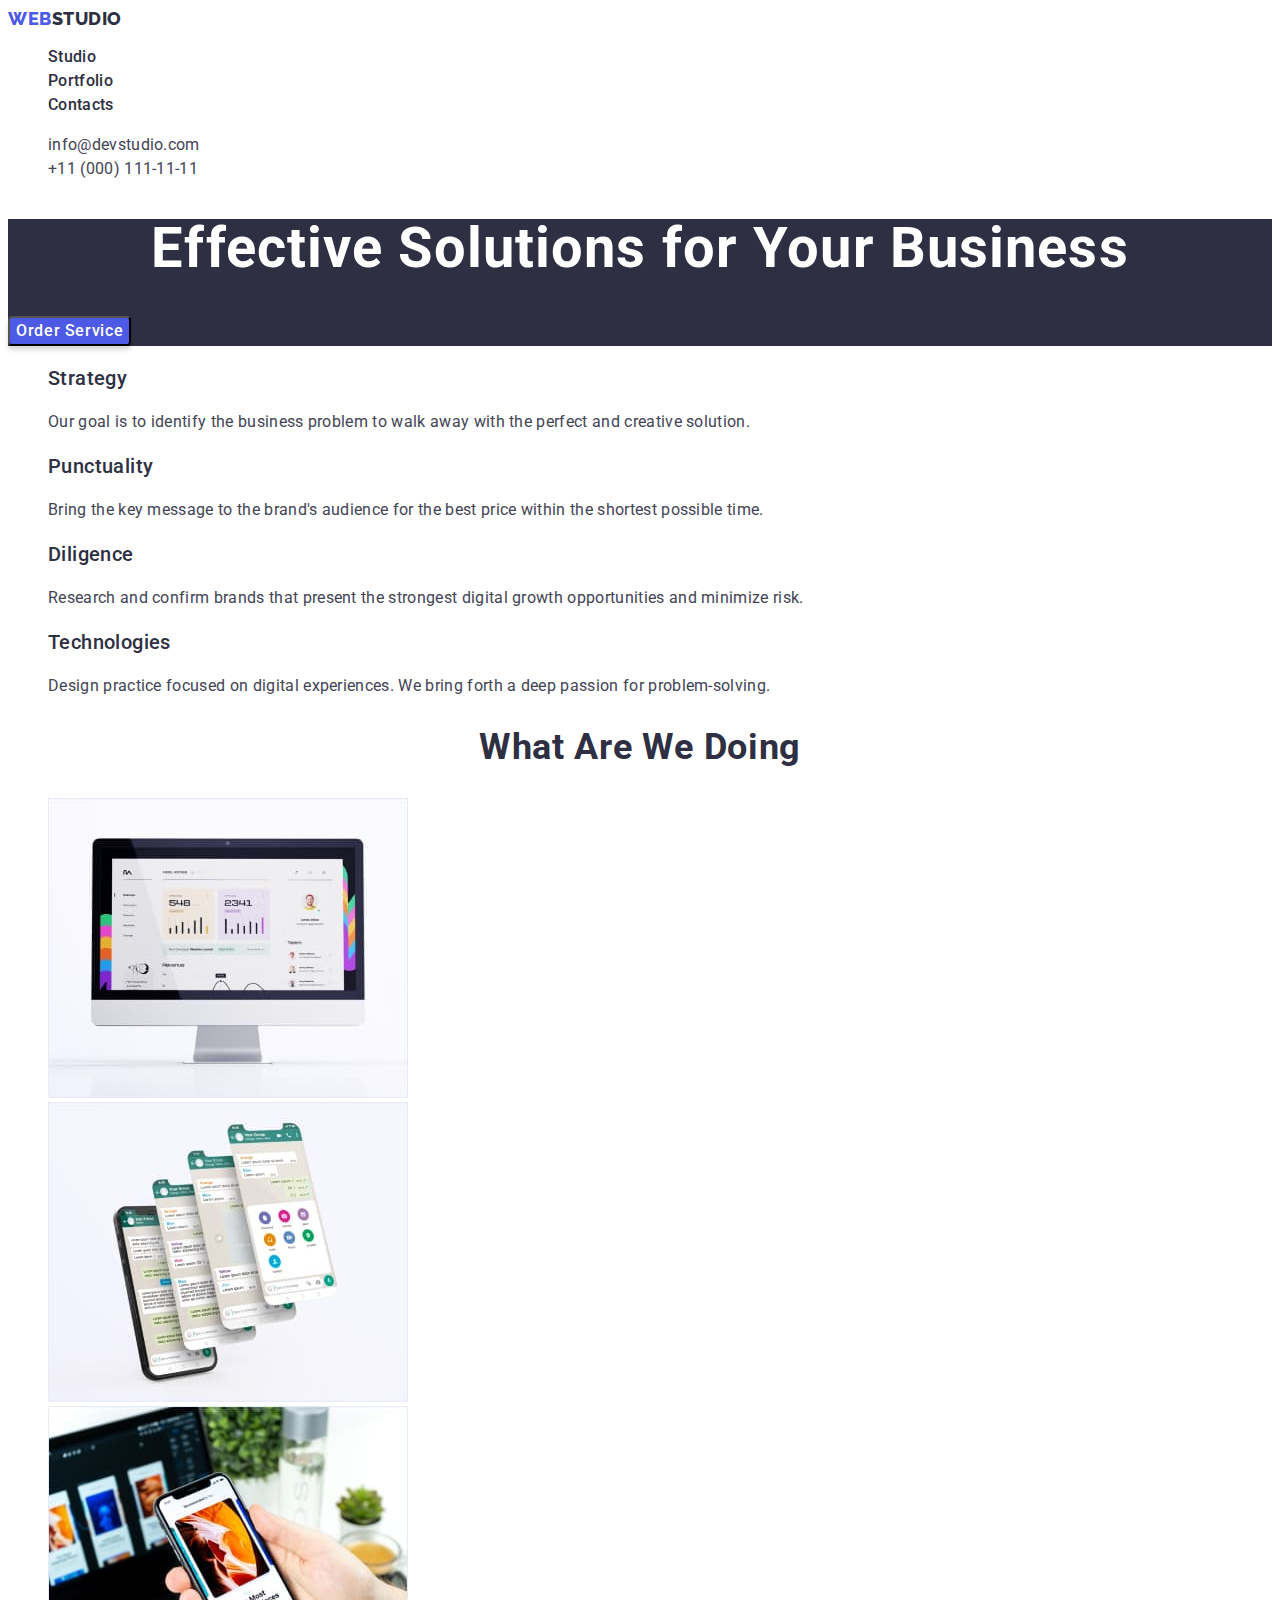
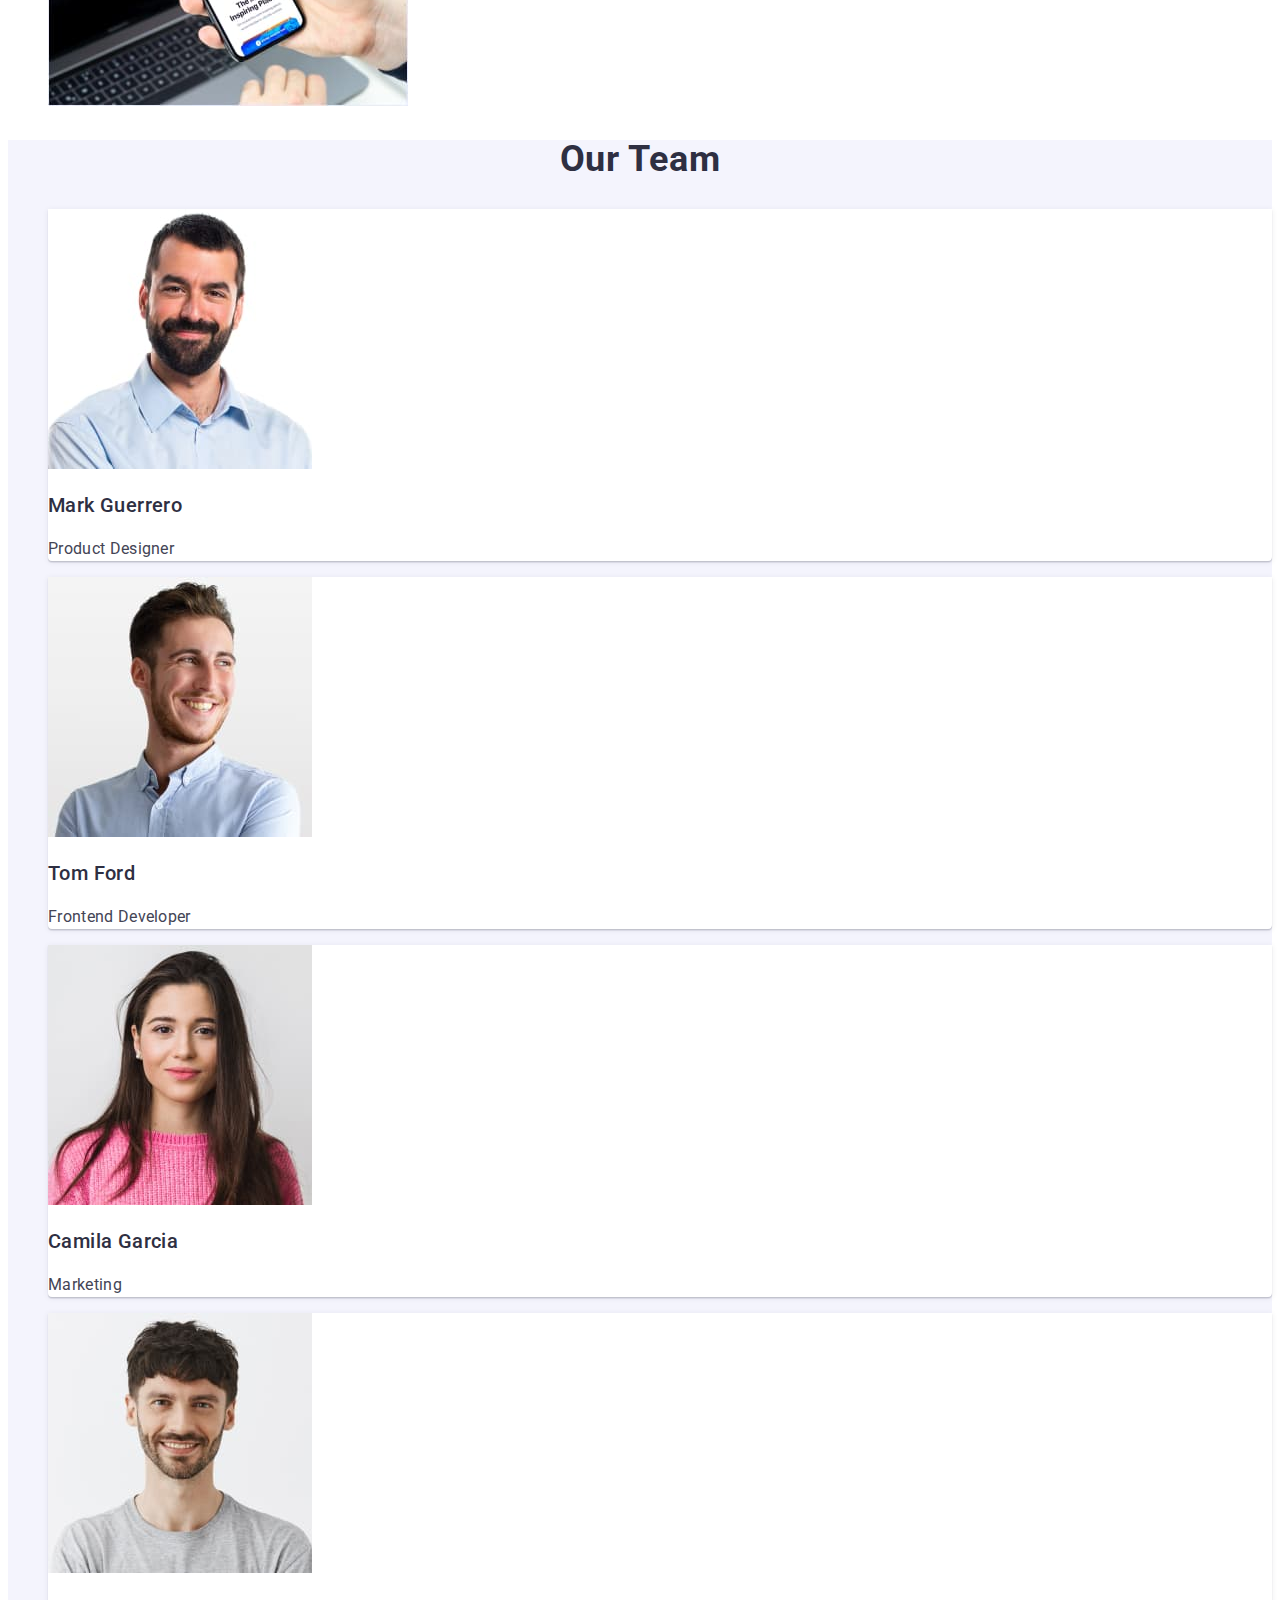
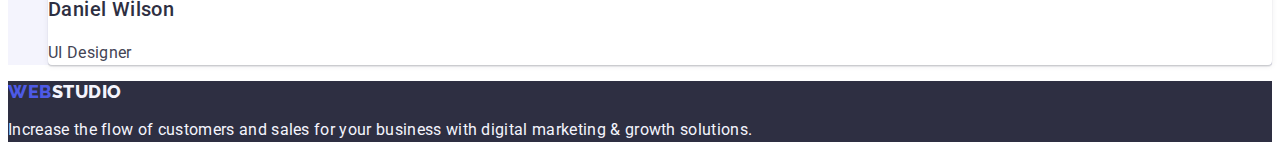
==== index.html @ 90d1b7f1 "move" ====
<!DOCTYPE html>
<html lang="en">
  <head>
    <meta charset="UTF-8">
    <meta http-equiv="X-UA-Compatible" content="IE=edge">
    <meta name="viewport" content="width=device-width, initial-scale=1.0">
    <title>Main-page</title>
    <link rel="preconnect" href="https://fonts.googleapis.com">
    <link rel="preconnect" href="https://fonts.gstatic.com" crossorigin>
    <link href="https://fonts.googleapis.com/css2?family=Raleway:wght@800&family=Roboto:wght@400;500;700;900&display=swap"
      rel="stylesheet">
    <link rel="stylesheet" href="./css/styles.css">
  </head>

  <!-- Header -->
  <body>
    <header class="page-header">
      <nav class="page-nav">
        <a class="link logo" href="./index.html">Web<span class="logo-part">Studio</span></a>
        <ul class="menu list">
          <li class="menu-item">
            <a class="menu-link link" href="./index.html">Studio</a>
          </li>
          <li class="menu-item">
            <a class="menu-link link" href="./portfolio.html">Portfolio</a>
          </li>
          <li class="menu-item">
            <a class="menu-link link" href="">Contacts</a>
          </li>
        </ul>
      </nav>
      <address class="link address">
        <ul class="list">
          <li>
            <a class="link nav-link-contacts" href="mailto:info@devstudio.com"
              >info@devstudio.com</a
            >
          </li>
          <li>
            <a class="link nav-link-contacts" href="tel:+110001111111"
              >+11 (000) 111-11-11</a
            >
          </li>
        </ul>
      </address>
    </header>
    <!-- Hero -->
    <main>
      <section class="hero">
        <h1 class="hero-title">Effective Solutions for Your Business</h1>
        <button class="modal-btn" type="button">Order Service</button>
      </section>
      <section>
        <h2 class="visually-hidden" hidden>Our advantages</h2>
        <ul class="list"> 
          <li>
            <h3 class="feacher">Strategy</h3>
            <p class="feacher-discr">
              Our goal is to identify the business problem to walk away with the
              perfect and creative solution.
            </p>
          </li>
          <li>
            <h3 class="feacher">Punctuality</h3>
            <p class="feacher-discr">
              Bring the key message to the brand's audience for the best price
              within the shortest possible time.
            </p>
          </li>
          <li>
            <h3 class="feacher">Diligence</h3>
            <p class="feacher-discr">
              Research and confirm brands that present the strongest digital
              growth opportunities and minimize risk.
            </p>
          </li>
          <li>
            <h3 class="feacher">Technologies</h3>
            <p class="feacher-discr">
              Design practice focused on digital experiences. We bring forth a
              deep passion for problem-solving.
            </p>
          </li>
        </ul>
      </section>
      <!-- What are we doing -->
      <section>
        <h2 class="work-title">What are we doing</h2>
        <ul class="list">
          <li><img src="./images/monitor.jpg" alt="monitor" width="360"></li>
          <li>
            <img src="./images/imgsmatrphone-screens.jpg" alt="smatrphone-screens" width="360">
          </li>
          <li>
            <img src="./images/imgsmartphone-in-the-hand.jpg" alt="smartphone-in-the-hand" width="360">
          </li>
        </ul>
      </section>
      <!-- Our team -->
      <section class="our-team">
        <h2 class="work-title">Our Team</h2>
        <ul class="list">
          <li class="team-cards">
            <img src="./images/mark.jpg" alt="Mark-Guerrero" width="264">
            <h3 class="feacher">Mark Guerrero</h3>
            <p class="feacher-discr">Product Designer</p>
          </li>
          <li class="team-cards">
            <img src="./images/tom.jpg" alt="Tom-Ford" width="264">
            <h3 class="feacher">Tom Ford</h3>
            <p class="feacher-discr">Frontend Developer</p>
          </li>
          <li class="team-cards">
            <img src="./images/camila.jpg" alt="Camila-Garcia" width="264">
            <h3 class="feacher">Camila Garcia</h3>
            <p class="feacher-discr">Marketing</p>
          </li>
          <li class="team-cards">
            <img src="./images/daniel.jpg" alt="Daniel-Wilson" width="264">
            <h3 class="feacher">Daniel Wilson</h3>
            <p class="feacher-discr">UI Designer</p>
          </li>
        </ul>
      </section>
    </main>
    <footer class="footer">
      <a class="link logo" href="./index.html">Web<span class="logo-part-dark">Studio</span></a
      >
      <p class="footer-descr">
        Increase the flow of customers and sales for your business with digital
        marketing & growth solutions.
      </p>
    </footer>
  </body>
</html>
---- css/styles.css ----
:root {
    --accent-color: #404BBF;
    --main-color: #2E2F42;
    --primery-brend: #4D5AE5;
    --text-color: #434455;
    --color-for-theme-dark: #FFFFFF;
    --light-mode: #F4F4FD;
    --accent-button: #E7E9FC;
}
.list {
    list-style: none;
}
.link {
    text-decoration: none;
}
body {
    font-family: 'Roboto', sans-serif;
    font-size: 16px;
    color: var(--text-color);
    background-color: var(--color-for-theme-dark);
}
/* Header */
.menu-link {           
        font-weight: 500;        
        line-height: 1.5;
        letter-spacing: 0.02em;       
        color: var(--main-color);
}
.menu-link:hover,
.menu-link:focus {
color: var(--accent-color);
}
.address {
    font-style: normal;
}
.nav-link-contacts {           
        font-weight: 400;        
        line-height: 1.5;           
        letter-spacing: 0.02em;    
        color: var(--text-color);
}
.nav-link-contacts:hover,
.nav-link-contacts:focus {
    color: var(--accent-color);
}
.logo {
        font-family: 'Raleway', sans-serif;        
        font-weight: 800;
        font-size: 18px;
        line-height: 1.17;       
        letter-spacing: 0.03em;
        text-transform: uppercase;
        color: var(--primery-brend);
}
.logo-part {
    color: var(--main-color);
}
.logo-part-dark {
color: var(--light-mode);
}

/* Hero */
.hero {
    background-color: var(--main-color);
}
.hero-title {    
        font-weight: 700;
        font-size: 56px;
        line-height: 1.07;    
        text-align: center;
        letter-spacing: 0.02em;     
        color: var(--color-for-theme-dark);
}
.modal-btn {
        font-family: inherit;
        font-weight: 500;
        font-size: 16px;
        line-height: 1.5;  
        letter-spacing: 0.04em;
        color: var(--color-for-theme-dark);
        background: var(--primery-brend);
        box-shadow: 0px 4px 4px rgba(0, 0, 0, 0.15);
        border-radius: 4px;
        cursor: pointer;
}
.modal-btn:hover,
.modal-btn:focus {
    background: var(--accent-color);  
}
.feacher {
    font-weight: 500;
    font-size: 20px;
    line-height: 1.2;   
    letter-spacing: 0.02em;
    color: var(--main-color);
}
.feacher-discr {
    font-size: 16px;
    line-height: 1.5;    
    letter-spacing: 0.02em;
    color: var(--text-color);    
}
/* What are we doing */
.work-title {
        font-weight: 700;
        font-size: 36px;
        line-height: 1.11;           
        text-align: center;
        letter-spacing: 0.02em;
        text-transform: capitalize;
        color: var(--main-color);
}
/* Our team */
.our-team {
    background-color: var(--light-mode);
}
.team-cards {
        background:var(--color-for-theme-dark);
        box-shadow: 0px 1px 6px rgba(46, 47, 66, 0.08), 0px 1px 1px rgba(46, 47, 66, 0.16), 0px 2px 1px rgba(46, 47, 66, 0.08);
        border-radius: 0px 0px 4px 4px;
}
/* Footer */
.footer {
    background-color: var(--main-color);
}
.footer-descr {    
        font-size: 16px;
        line-height: 1.5;      
        letter-spacing: 0.02em;
        color: var(--light-mode);
}
/* Button */
.button {
    font-weight: 500;
    background: var(--light-mode);
    border: 1px solid #E7E9FC;
    border-radius: 4px;
    color: var(--primery-brend);
    font-family: inherit;
    cursor: pointer;
    font-size: 16px;
    line-height: 1.5;
    letter-spacing: 0.04em;
}
.button:hover,
.button:focus {
    background: var(--accent-color);
    box-shadow: 0px 3px 1px rgba(0, 0, 0, 0.1), 0px 2px 1px rgba(0, 0, 0, 0.08), 0px 2px 2px rgba(0, 0, 0, 0.12);
    color: var(--color-for-theme-dark)
}
.visually-hidden {
    position: absolute;
    width: 1px;
    height: 1px;
    margin: -1px;
    border: 0;
    padding: 0;
    white-space: nowrap;
    clip-path: inset(100%);
    clip: rect(0 0 0 0);
    overflow: hidden;
}
/* Portfolio */
.subtitle {
    font-weight: 500;
    font-size: 20px;
    line-height: 1.2; 
    letter-spacing: 0.02em;
    color: var(--main-color);
}
.subtitle-item {
    font-weight: 400;
    font-size: 16px;
    line-height: 1.5;   
    letter-spacing: 0.02em;
    color:var(--text-color);
}
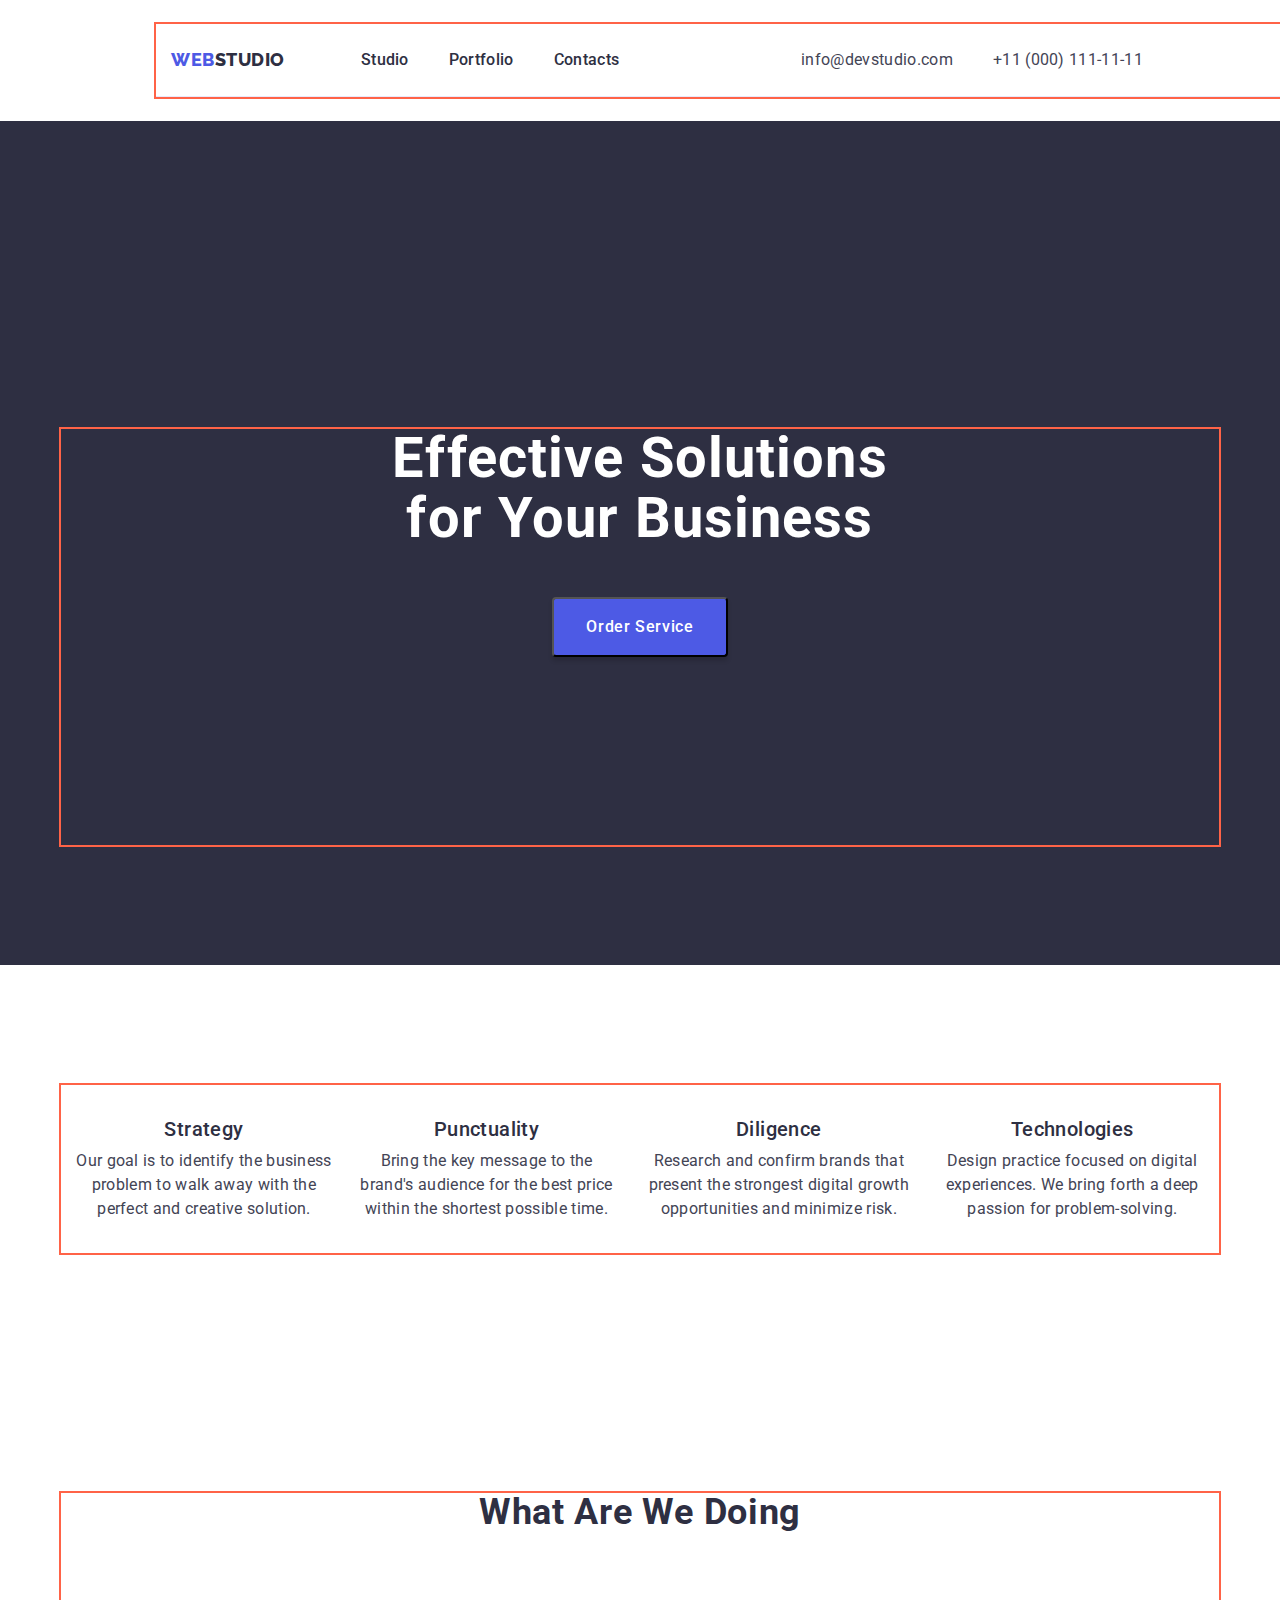
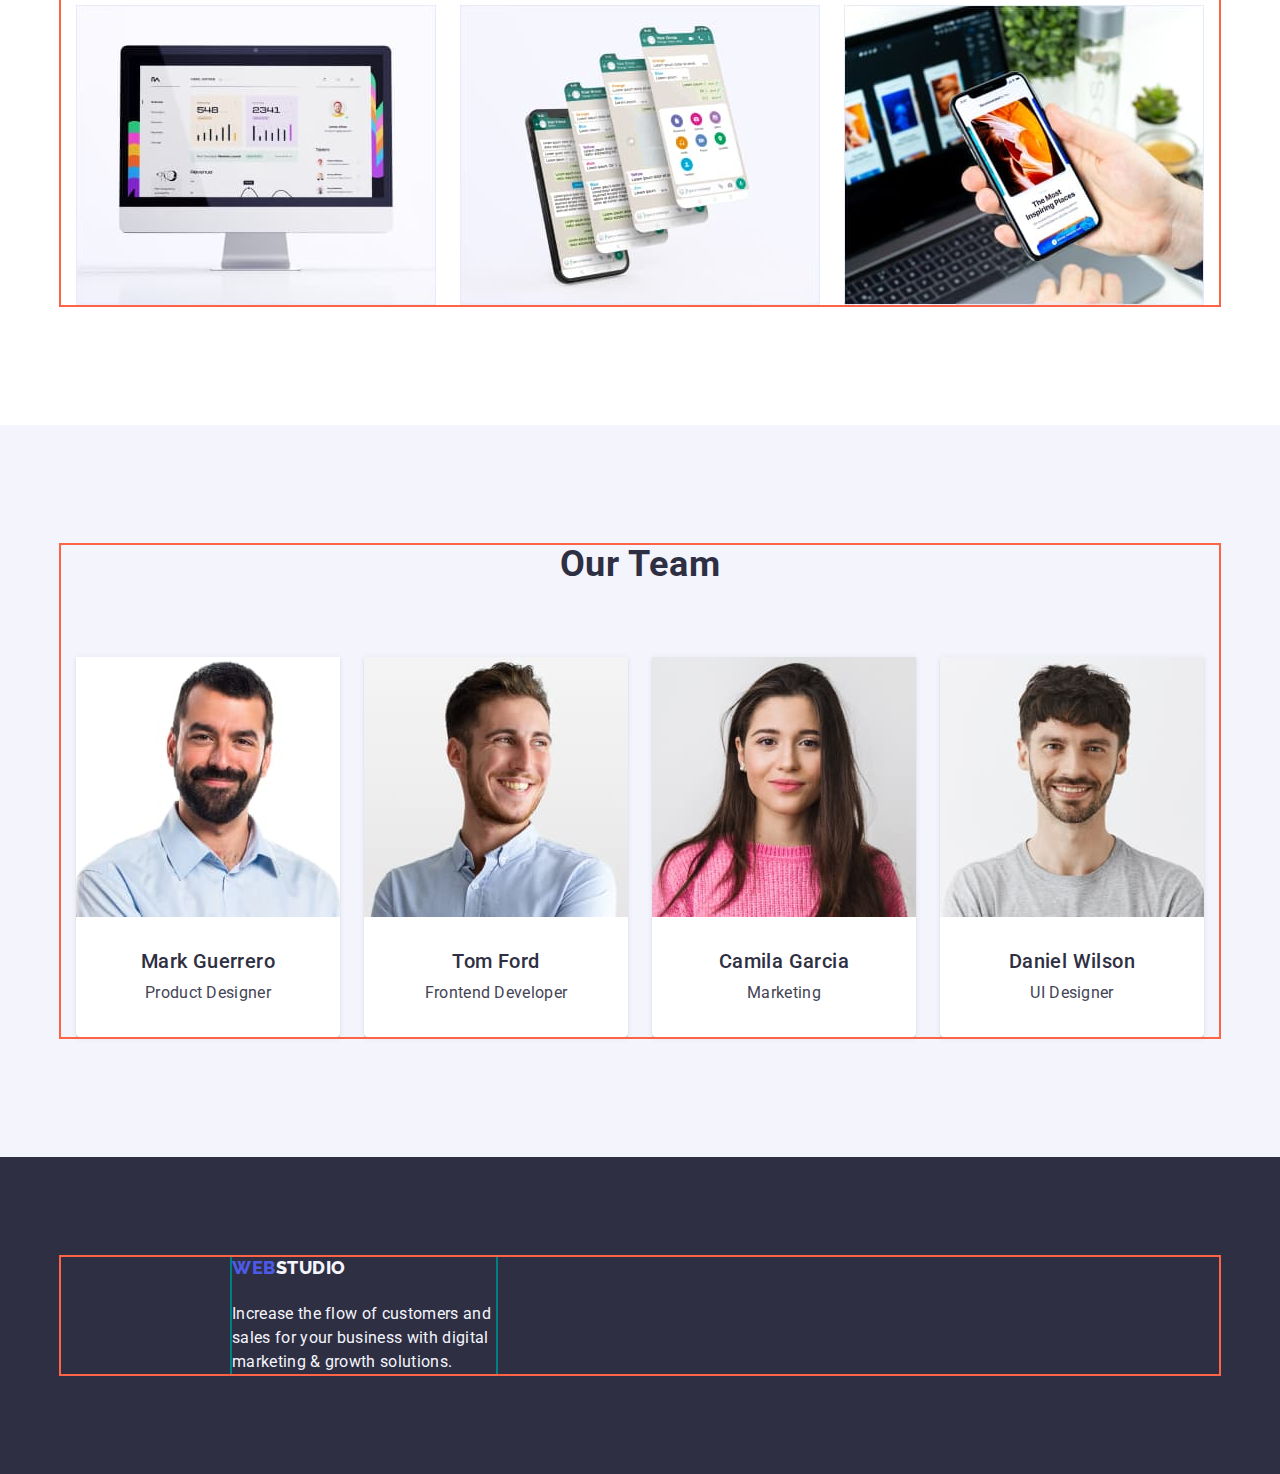
==== commit 9c41a4a3: "hw3" ====
--- a/index.html
+++ b/index.html
@@ -9,12 +9,14 @@
     <link rel="preconnect" href="https://fonts.gstatic.com" crossorigin>
     <link href="https://fonts.googleapis.com/css2?family=Raleway:wght@800&family=Roboto:wght@400;500;700;900&display=swap"
       rel="stylesheet">
+      <link rel="stylesheet" href="https://cdnjs.cloudflare.com/ajax/libs/modern-normalize/1.1.0/modern-normalize.min.css">
     <link rel="stylesheet" href="./css/styles.css">
   </head>
 
   <!-- Header -->
-  <body>
+  <body>    
     <header class="page-header">
+      <div class="header-container container">
       <nav class="page-nav">
         <a class="link logo" href="./index.html">Web<span class="logo-part">Studio</span></a>
         <ul class="menu list">
@@ -29,30 +31,38 @@
           </li>
         </ul>
       </nav>
+    
+
       <address class="link address">
-        <ul class="list">
+        <ul class="list address-menu">
           <li>
-            <a class="link nav-link-contacts" href="mailto:info@devstudio.com"
+            <a class="link nav-link-contacts mail" href="mailto:info@devstudio.com"
               >info@devstudio.com</a
             >
           </li>
           <li>
-            <a class="link nav-link-contacts" href="tel:+110001111111"
+            <a class="link nav-link-contacts tel" href="tel:+110001111111"
               >+11 (000) 111-11-11</a
             >
           </li>
         </ul>
       </address>
+      </div>
     </header>
+    
     <!-- Hero -->
     <main>
-      <section class="hero">
+      <section class="hero section">
+        <div class="container">
         <h1 class="hero-title">Effective Solutions for Your Business</h1>
         <button class="modal-btn" type="button">Order Service</button>
+      </div>
       </section>
-      <section>
+      
+      <section class="section">
+        <div class="container">
         <h2 class="visually-hidden" hidden>Our advantages</h2>
-        <ul class="list"> 
+        <ul class="list advantages-list"> 
           <li>
             <h3 class="feacher">Strategy</h3>
             <p class="feacher-discr">
@@ -82,54 +92,66 @@
             </p>
           </li>
         </ul>
+        </div>
       </section>
       <!-- What are we doing -->
-      <section>
+      <section class="section">
+        <div class="container">
         <h2 class="work-title">What are we doing</h2>
-        <ul class="list">
-          <li><img src="./images/monitor.jpg" alt="monitor" width="360"></li>
-          <li>
+        <ul class="list work-list card-set">
+          <li class="card-set-items"><img src="./images/monitor.jpg" alt="monitor" width="360"></li>
+          <li class="card-set-items">
             <img src="./images/imgsmatrphone-screens.jpg" alt="smatrphone-screens" width="360">
           </li>
-          <li>
+          <li class="card-set-items">
             <img src="./images/imgsmartphone-in-the-hand.jpg" alt="smartphone-in-the-hand" width="360">
           </li>
         </ul>
+        </div>
       </section>
       <!-- Our team -->
-      <section class="our-team">
+      <section class="our-team section">
+        <div class="container">
         <h2 class="work-title">Our Team</h2>
-        <ul class="list">
-          <li class="team-cards">
+        <ul class="list our-team-list card-set">
+          <li class="team-cards card-set-items">
             <img src="./images/mark.jpg" alt="Mark-Guerrero" width="264">
             <h3 class="feacher">Mark Guerrero</h3>
             <p class="feacher-discr">Product Designer</p>
           </li>
-          <li class="team-cards">
+          <li class="team-cards card-set-items">
             <img src="./images/tom.jpg" alt="Tom-Ford" width="264">
             <h3 class="feacher">Tom Ford</h3>
             <p class="feacher-discr">Frontend Developer</p>
           </li>
-          <li class="team-cards">
+          <li class="team-cards card-set-items">
             <img src="./images/camila.jpg" alt="Camila-Garcia" width="264">
             <h3 class="feacher">Camila Garcia</h3>
             <p class="feacher-discr">Marketing</p>
           </li>
-          <li class="team-cards">
+          <li class="team-cards card-set-items">
             <img src="./images/daniel.jpg" alt="Daniel-Wilson" width="264">
             <h3 class="feacher">Daniel Wilson</h3>
             <p class="feacher-discr">UI Designer</p>
           </li>
         </ul>
+        </div>
       </section>
     </main>
+    
     <footer class="footer">
-      <a class="link logo" href="./index.html">Web<span class="logo-part-dark">Studio</span></a
-      >
+      
+    <div class="container ">
+      <section class="footer-box">
+      <a class="link logo logo-footer" href="./index.html">Web<span class="logo-part-dark">Studio</span></a>
       <p class="footer-descr">
         Increase the flow of customers and sales for your business with digital
         marketing & growth solutions.
       </p>
+      </section>
+      </div>
+      
     </footer>
+    
   </body>
 </html>
--- a/css/styles.css
+++ b/css/styles.css
@@ -6,12 +6,25 @@
     --color-for-theme-dark: #FFFFFF;
     --light-mode: #F4F4FD;
     --accent-button: #E7E9FC;
+    --indent: 24px;
+    --items: 4; 
 }
 .list {
     list-style: none;
+    padding: 0;
+    margin: 0;
 }
 .link {
     text-decoration: none;
+}
+h1, h2, h3, h4, h5, p {
+    margin: 0;
+}
+img {
+    display: block;
+}
+button {
+    cursor: pointer;
 }
 body {
     font-family: 'Roboto', sans-serif;
@@ -19,12 +32,43 @@
     color: var(--text-color);
     background-color: var(--color-for-theme-dark);
 }
+.container {
+    width: 1158px;
+    margin-left: auto;
+    margin-right: auto;
+    padding-left: 15px;
+    padding-right: 15px;
+    outline: 2px solid tomato;
+}
+.section {
+padding: 120px 0;
+}
+
 /* Header */
+.header-container {
+    display: flex;
+    align-items: center;   
+    border-bottom: 1px solid #E7E9FC;
+}
+.page-header {
+    padding: 24px 156px;
+}
+.page-nav {
+    display: flex;
+    margin-right: auto;
+}
+.menu {
+    display: flex;
+    align-items: center;
+    gap: 40px;
+}
 .menu-link {           
         font-weight: 500;        
         line-height: 1.5;
         letter-spacing: 0.02em;       
         color: var(--main-color);
+        display: block;
+        padding: 24px 0;
 }
 .menu-link:hover,
 .menu-link:focus {
@@ -32,12 +76,25 @@
 }
 .address {
     font-style: normal;
+    
+}
+.address-menu {
+    display: flex;
+    
 }
 .nav-link-contacts {           
         font-weight: 400;        
         line-height: 1.5;           
         letter-spacing: 0.02em;    
         color: var(--text-color);
+}
+.mail {
+    margin-right: 40px;
+    padding: 24px 0;
+}
+.tel {
+    margin-right: 156px;
+    padding: 24px 0;
 }
 .nav-link-contacts:hover,
 .nav-link-contacts:focus {
@@ -51,6 +108,9 @@
         letter-spacing: 0.03em;
         text-transform: uppercase;
         color: var(--primery-brend);
+        margin-right: 76px;
+        align-items: center;
+        display: flex;
 }
 .logo-part {
     color: var(--main-color);
@@ -58,18 +118,30 @@
 .logo-part-dark {
 color: var(--light-mode);
 }
-
+.logo-footer {
+   
+    margin-bottom: 24px;
+}
 /* Hero */
 .hero {
     background-color: var(--main-color);
+    text-align: center;
+
 }
 .hero-title {    
         font-weight: 700;
         font-size: 56px;
         line-height: 1.07;    
-        text-align: center;
         letter-spacing: 0.02em;     
         color: var(--color-for-theme-dark);
+        margin-bottom: 48px;
+        padding: 0;
+        margin-top: 188px;
+        width: 496px;        
+        display: flex;
+        margin-left: auto;
+        margin-right: auto;
+
 }
 .modal-btn {
         font-family: inherit;
@@ -81,11 +153,23 @@
         background: var(--primery-brend);
         box-shadow: 0px 4px 4px rgba(0, 0, 0, 0.15);
         border-radius: 4px;
-        cursor: pointer;
+        cursor: pointer;        
+        flex-direction: row;
+        align-items: center;
+        padding: 16px 32px;
+        gap: 10px;
+        margin-bottom: 188px;
+        
 }
 .modal-btn:hover,
 .modal-btn:focus {
     background: var(--accent-color);  
+}
+/* Our advantages */
+.advantages-list {
+    display: flex;
+    gap: 24px;
+    width: 1128px;
 }
 .feacher {
     font-weight: 500;
@@ -93,14 +177,27 @@
     line-height: 1.2;   
     letter-spacing: 0.02em;
     color: var(--main-color);
+    margin-bottom: 8px;
+    text-align: center;
+    margin-top: 32px;
 }
 .feacher-discr {
     font-size: 16px;
     line-height: 1.5;    
     letter-spacing: 0.02em;
-    color: var(--text-color);    
+    color: var(--text-color);  
+    text-align: center;
+    margin-bottom: 32px;
 }
 /* What are we doing */
+.card-set {
+display: flex;
+flex-wrap: wrap;
+gap: var(--indent);
+}
+.card-set-items {
+flex-basis: calc((100% - var(--indent)* var(--items)-1)/ var(--items));
+}
 .work-title {
         font-weight: 700;
         font-size: 36px;
@@ -109,25 +206,50 @@
         letter-spacing: 0.02em;
         text-transform: capitalize;
         color: var(--main-color);
+        margin-bottom: 72px;
+}
+.work-list {
+    display: flex;
+    gap: 24px;
 }
 /* Our team */
 .our-team {
     background-color: var(--light-mode);
+    
+}
+
+.our-team-list {
+    --items: 4;
 }
 .team-cards {
         background:var(--color-for-theme-dark);
         box-shadow: 0px 1px 6px rgba(46, 47, 66, 0.08), 0px 1px 1px rgba(46, 47, 66, 0.16), 0px 2px 1px rgba(46, 47, 66, 0.08);
         border-radius: 0px 0px 4px 4px;
+        
 }
 /* Footer */
 .footer {
     background-color: var(--main-color);
+    /* margin-bottom: 100px;
+        margin-top: 100px; */
+    padding-top: 100px;
+    padding-bottom: 100px;
+    
 }
 .footer-descr {    
         font-size: 16px;
         line-height: 1.5;      
         letter-spacing: 0.02em;
         color: var(--light-mode);
+}
+.footer-box {
+    display: block;
+    width: 264px;   
+    margin-left: 156px;
+    margin-right: 1020px;
+    
+    outline: 2px solid teal;
+
 }
 /* Button */
 .button {
@@ -141,12 +263,23 @@
     font-size: 16px;
     line-height: 1.5;
     letter-spacing: 0.04em;
+    padding: 12px 24px;
 }
 .button:hover,
 .button:focus {
     background: var(--accent-color);
     box-shadow: 0px 3px 1px rgba(0, 0, 0, 0.1), 0px 2px 1px rgba(0, 0, 0, 0.08), 0px 2px 2px rgba(0, 0, 0, 0.12);
     color: var(--color-for-theme-dark)
+}
+.button-list {
+    display: flex;
+    gap: 24px;
+    flex-direction: row;
+    justify-content: center;
+    align-items: center;
+    
+    margin-top: 96px;
+    margin-bottom: 72px;
 }
 .visually-hidden {
     position: absolute;
@@ -161,6 +294,31 @@
     overflow: hidden;
 }
 /* Portfolio */
+/* .portfolio-container{
+    width: 1158px;
+    padding-left: 15px;
+    padding-right: 15px;
+    margin-left: auto;
+    margin-right: auto;
+} */
+.flex-container {
+    display: flex;
+    flex-wrap: wrap;
+    /* background-color: teal; */
+}
+.flex-element {
+    width: 360px;
+    margin-right: 24px;
+    margin-bottom: 32px;
+    border: 1px solid #E7E9FC;
+    /* background-color: tomato; */
+}
+.flex-element:nth-child(3n) {
+    margin-right: 0;
+}
+.flex-element:nth-last-child(-n + 3) {
+    margin-bottom: 0;
+}
 .subtitle {
     font-weight: 500;
     font-size: 20px;
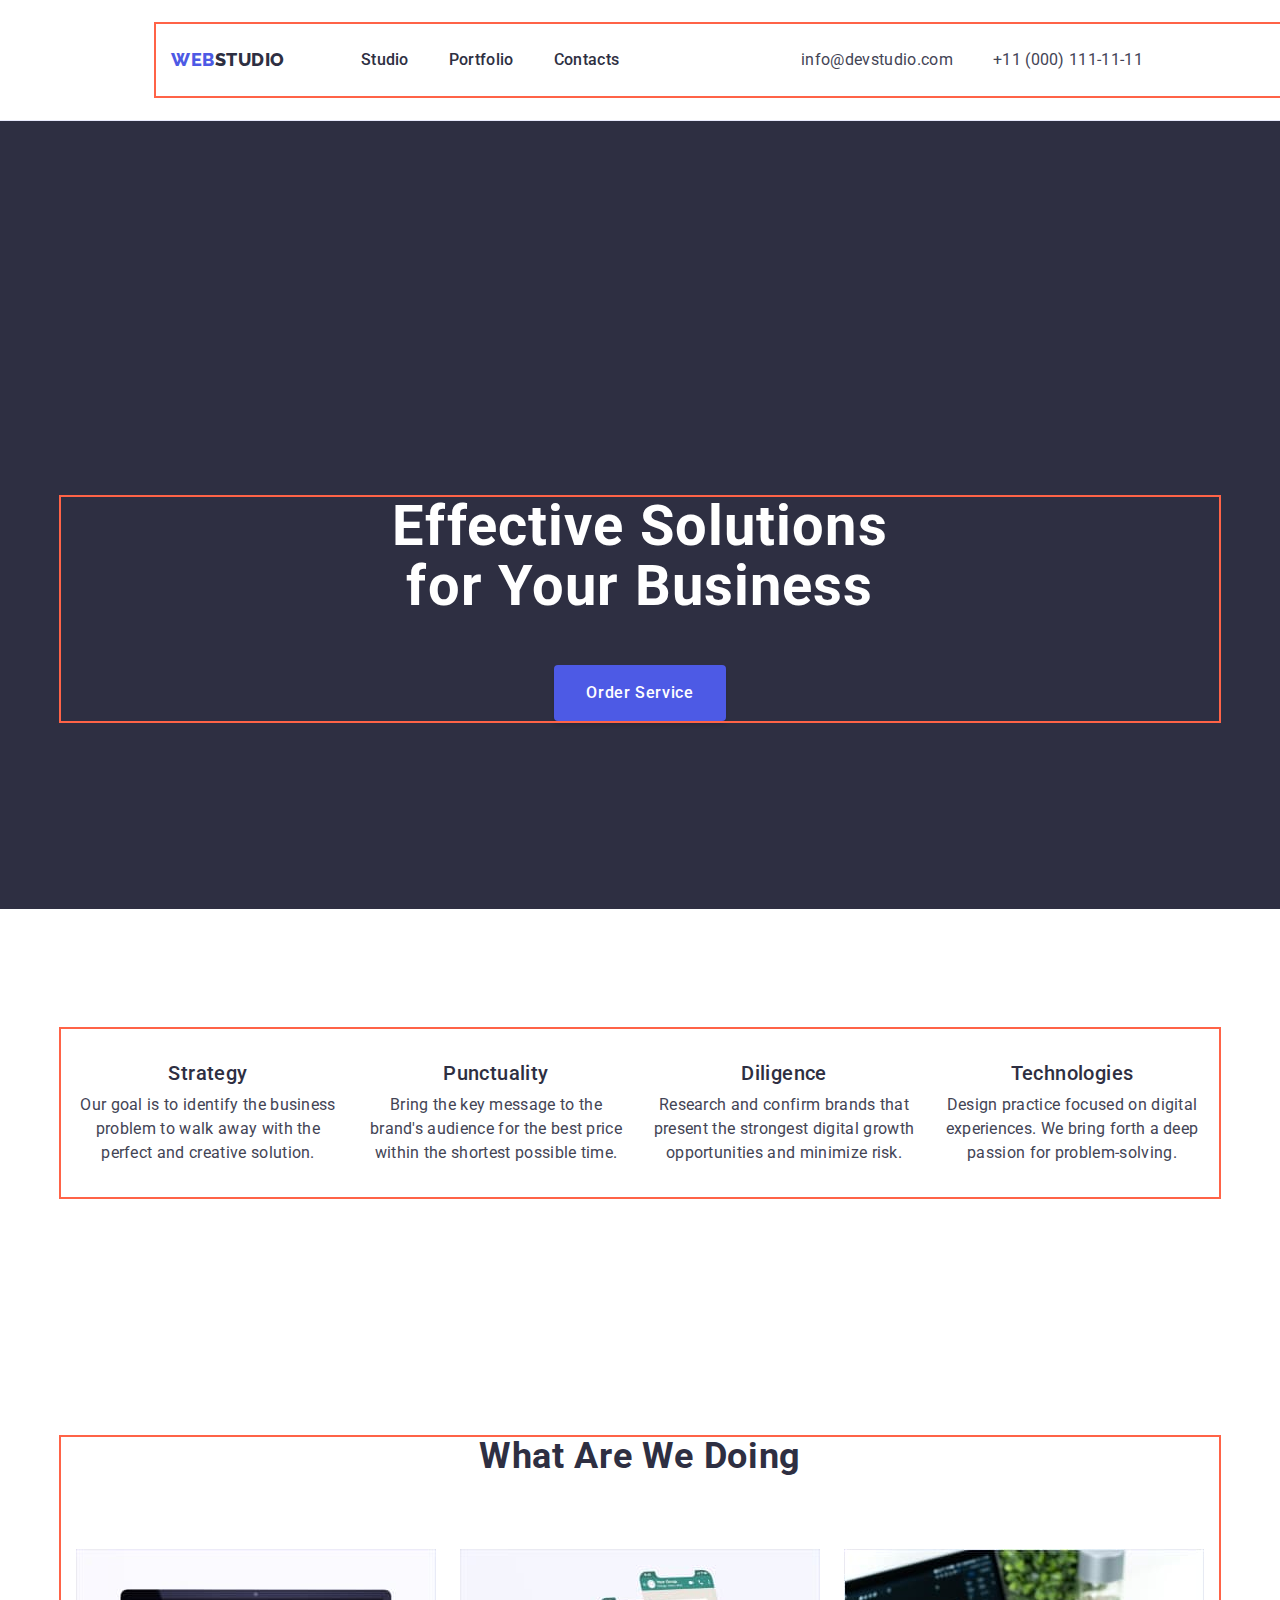
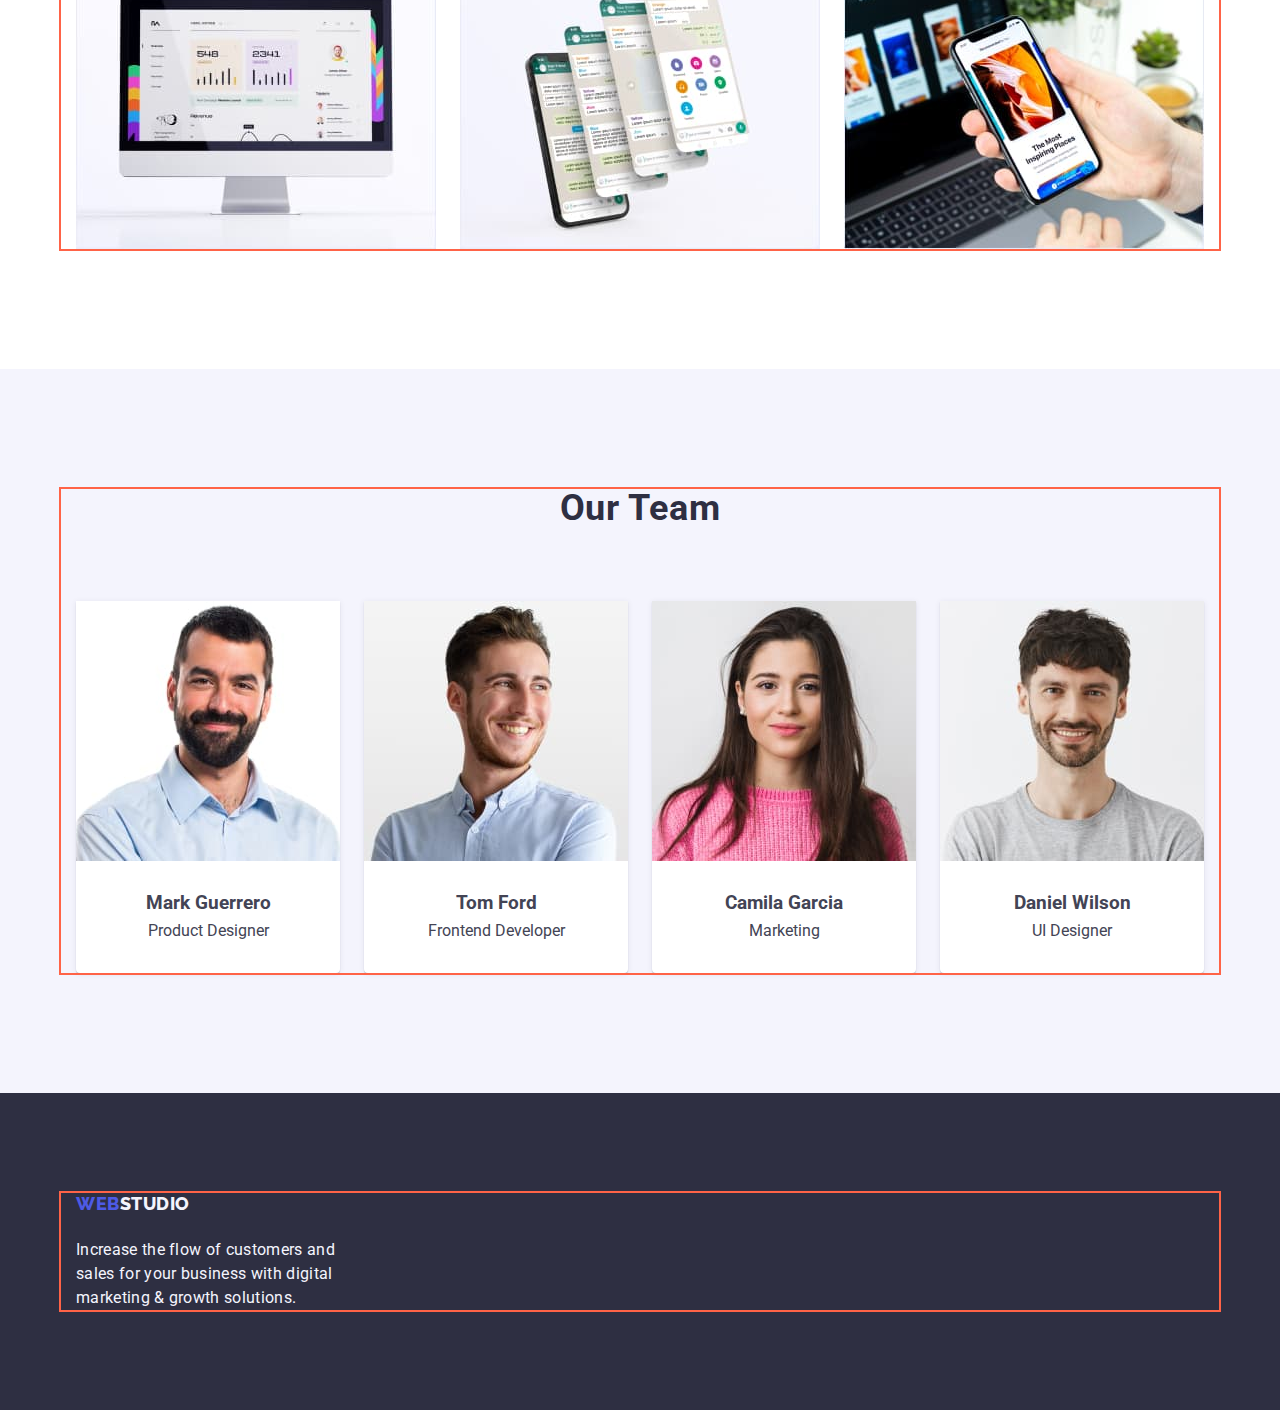
==== commit f0f5529b: "change1" ====
--- a/index.html
+++ b/index.html
@@ -30,20 +30,14 @@
             <a class="menu-link link" href="">Contacts</a>
           </li>
         </ul>
-      </nav>
-    
-
+      </nav>  
       <address class="link address">
         <ul class="list address-menu">
           <li>
-            <a class="link nav-link-contacts mail" href="mailto:info@devstudio.com"
-              >info@devstudio.com</a
-            >
+            <a class="link nav-link-contacts mail" href="mailto:info@devstudio.com">info@devstudio.com</a>
           </li>
           <li>
-            <a class="link nav-link-contacts tel" href="tel:+110001111111"
-              >+11 (000) 111-11-11</a
-            >
+            <a class="link nav-link-contacts tel" href="tel:+110001111111">+11 (000) 111-11-11</a>
           </li>
         </ul>
       </address>
@@ -63,28 +57,28 @@
         <div class="container">
         <h2 class="visually-hidden" hidden>Our advantages</h2>
         <ul class="list advantages-list"> 
-          <li>
+          <li class="feacher-items">
             <h3 class="feacher">Strategy</h3>
             <p class="feacher-discr">
               Our goal is to identify the business problem to walk away with the
               perfect and creative solution.
             </p>
           </li>
-          <li>
+          <li class="feacher-items">
             <h3 class="feacher">Punctuality</h3>
             <p class="feacher-discr">
               Bring the key message to the brand's audience for the best price
               within the shortest possible time.
             </p>
           </li>
-          <li>
+          <li class="feacher-items">
             <h3 class="feacher">Diligence</h3>
             <p class="feacher-discr">
               Research and confirm brands that present the strongest digital
               growth opportunities and minimize risk.
             </p>
           </li>
-          <li>
+          <li class="feacher-items">
             <h3 class="feacher">Technologies</h3>
             <p class="feacher-discr">
               Design practice focused on digital experiences. We bring forth a
@@ -116,23 +110,31 @@
         <ul class="list our-team-list card-set">
           <li class="team-cards card-set-items">
             <img src="./images/mark.jpg" alt="Mark-Guerrero" width="264">
-            <h3 class="feacher">Mark Guerrero</h3>
-            <p class="feacher-discr">Product Designer</p>
+            <div class="name-role">
+              <h3 class="team-name">Mark Guerrero</h3>
+              <p class="team-discr">Product Designer</p>
+            </div>
           </li>
           <li class="team-cards card-set-items">
             <img src="./images/tom.jpg" alt="Tom-Ford" width="264">
-            <h3 class="feacher">Tom Ford</h3>
-            <p class="feacher-discr">Frontend Developer</p>
+            <div class="name-role">
+            <h3 class="team-name">Tom Ford</h3>
+            <p class="team-discr">Frontend Developer</p>
+            </div>
           </li>
           <li class="team-cards card-set-items">
             <img src="./images/camila.jpg" alt="Camila-Garcia" width="264">
-            <h3 class="feacher">Camila Garcia</h3>
-            <p class="feacher-discr">Marketing</p>
+            <div class="name-role">
+            <h3 class="team-name">Camila Garcia</h3>
+            <p class="team-discr">Marketing</p>
+            </div>
           </li>
           <li class="team-cards card-set-items">
             <img src="./images/daniel.jpg" alt="Daniel-Wilson" width="264">
-            <h3 class="feacher">Daniel Wilson</h3>
-            <p class="feacher-discr">UI Designer</p>
+            <div class="name-role">
+            <h3 class="team-name">Daniel Wilson</h3>
+            <p class="team-discr">UI Designer</p>
+            </div>
           </li>
         </ul>
         </div>
@@ -140,17 +142,15 @@
     </main>
     
     <footer class="footer">
-      
-    <div class="container ">
-      <section class="footer-box">
-      <a class="link logo logo-footer" href="./index.html">Web<span class="logo-part-dark">Studio</span></a>
+      <section class="footer-box"></section>
+      <div class="container ">      
+      <a class="link logo-footer" href="./index.html">Web<span class="logo-part-dark">Studio</span></a>
       <p class="footer-descr">
         Increase the flow of customers and sales for your business with digital
         marketing & growth solutions.
-      </p>
+      </p>      
+      </div>
       </section>
-      </div>
-      
     </footer>
     
   </body>
--- a/css/styles.css
+++ b/css/styles.css
@@ -48,13 +48,15 @@
 .header-container {
     display: flex;
     align-items: center;   
-    border-bottom: 1px solid #E7E9FC;
+    
 }
 .page-header {
     padding: 24px 156px;
+    border-bottom: 1px solid #E7E9FC;
 }
 .page-nav {
     display: flex;
+    align-items: center;
     margin-right: auto;
 }
 .menu {
@@ -80,7 +82,7 @@
 }
 .address-menu {
     display: flex;
-    
+    gap: 40px;
 }
 .nav-link-contacts {           
         font-weight: 400;        
@@ -88,8 +90,7 @@
         letter-spacing: 0.02em;    
         color: var(--text-color);
 }
-.mail {
-    margin-right: 40px;
+.mail {    
     padding: 24px 0;
 }
 .tel {
@@ -115,17 +116,12 @@
 .logo-part {
     color: var(--main-color);
 }
-.logo-part-dark {
-color: var(--light-mode);
-}
-.logo-footer {
-   
-    margin-bottom: 24px;
-}
+
 /* Hero */
 .hero {
     background-color: var(--main-color);
     text-align: center;
+    padding: 188px 0;
 
 }
 .hero-title {    
@@ -137,7 +133,7 @@
         margin-bottom: 48px;
         padding: 0;
         margin-top: 188px;
-        width: 496px;        
+        max-width: 496px;
         display: flex;
         margin-left: auto;
         margin-right: auto;
@@ -154,11 +150,15 @@
         box-shadow: 0px 4px 4px rgba(0, 0, 0, 0.15);
         border-radius: 4px;
         cursor: pointer;        
-        flex-direction: row;
-        align-items: center;
+        /* flex-direction: row;
+        align-items: center; */
         padding: 16px 32px;
-        gap: 10px;
-        margin-bottom: 188px;
+        /* gap: 10px; */        
+        display: block;
+        min-width: 169px;
+        height: 56px;
+        border: none;
+        margin: 0 auto;
         
 }
 .modal-btn:hover,
@@ -170,6 +170,9 @@
     display: flex;
     gap: 24px;
     width: 1128px;
+}
+.feacher-items {
+    width: calc((100% - 72px) / 4);
 }
 .feacher {
     font-weight: 500;
@@ -214,10 +217,18 @@
 }
 /* Our team */
 .our-team {
-    background-color: var(--light-mode);
-    
-}
-
+    background-color: var(--light-mode);    
+}
+.name-role {
+    padding: 32px 16px;    
+}
+.team-name {
+text-align: center;
+margin-bottom: 8px;
+}
+.team-discr {
+text-align: center;
+}
 .our-team-list {
     --items: 4;
 }
@@ -230,25 +241,37 @@
 /* Footer */
 .footer {
     background-color: var(--main-color);
-    /* margin-bottom: 100px;
-        margin-top: 100px; */
     padding-top: 100px;
-    padding-bottom: 100px;
-    
+    padding-bottom: 100px;    
 }
 .footer-descr {    
         font-size: 16px;
         line-height: 1.5;      
         letter-spacing: 0.02em;
         color: var(--light-mode);
+        max-width: 264px;
 }
 .footer-box {
     display: block;
     width: 264px;   
     margin-left: 156px;
-    margin-right: 1020px;
-    
-    outline: 2px solid teal;
+    margin-right: 1020px;    
+    /* outline: 2px solid teal; */
+}
+.logo-part-dark {
+    color: var(--light-mode);
+}
+.logo-footer {
+    margin-bottom: 24px;
+    font-family: 'Raleway', sans-serif;
+    font-weight: 800;
+    font-size: 18px;
+    line-height: 1.17;
+    letter-spacing: 0.03em;
+    text-transform: uppercase;
+    color: var(--primery-brend);        
+    align-items: center;
+    display: flex;
 
 }
 /* Button */
@@ -276,9 +299,7 @@
     gap: 24px;
     flex-direction: row;
     justify-content: center;
-    align-items: center;
-    
-    margin-top: 96px;
+    align-items: center; 
     margin-bottom: 72px;
 }
 .visually-hidden {
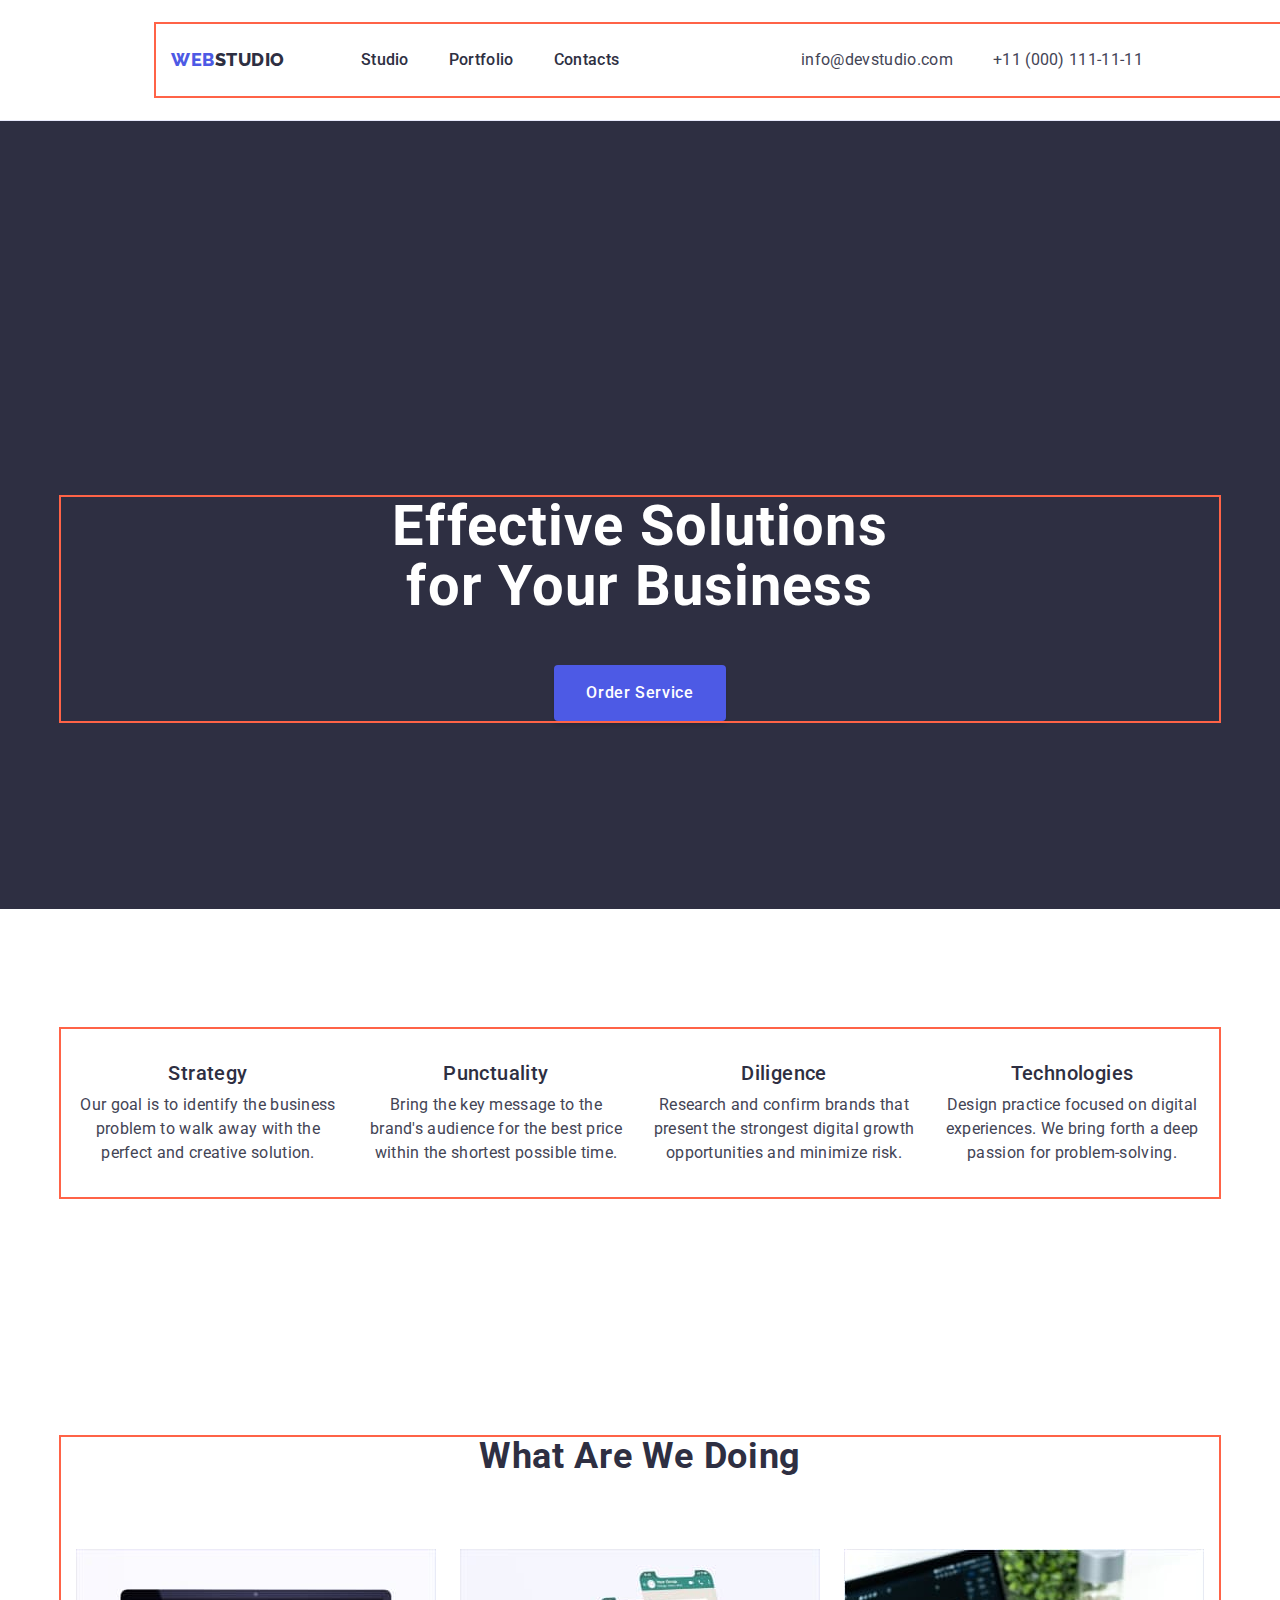
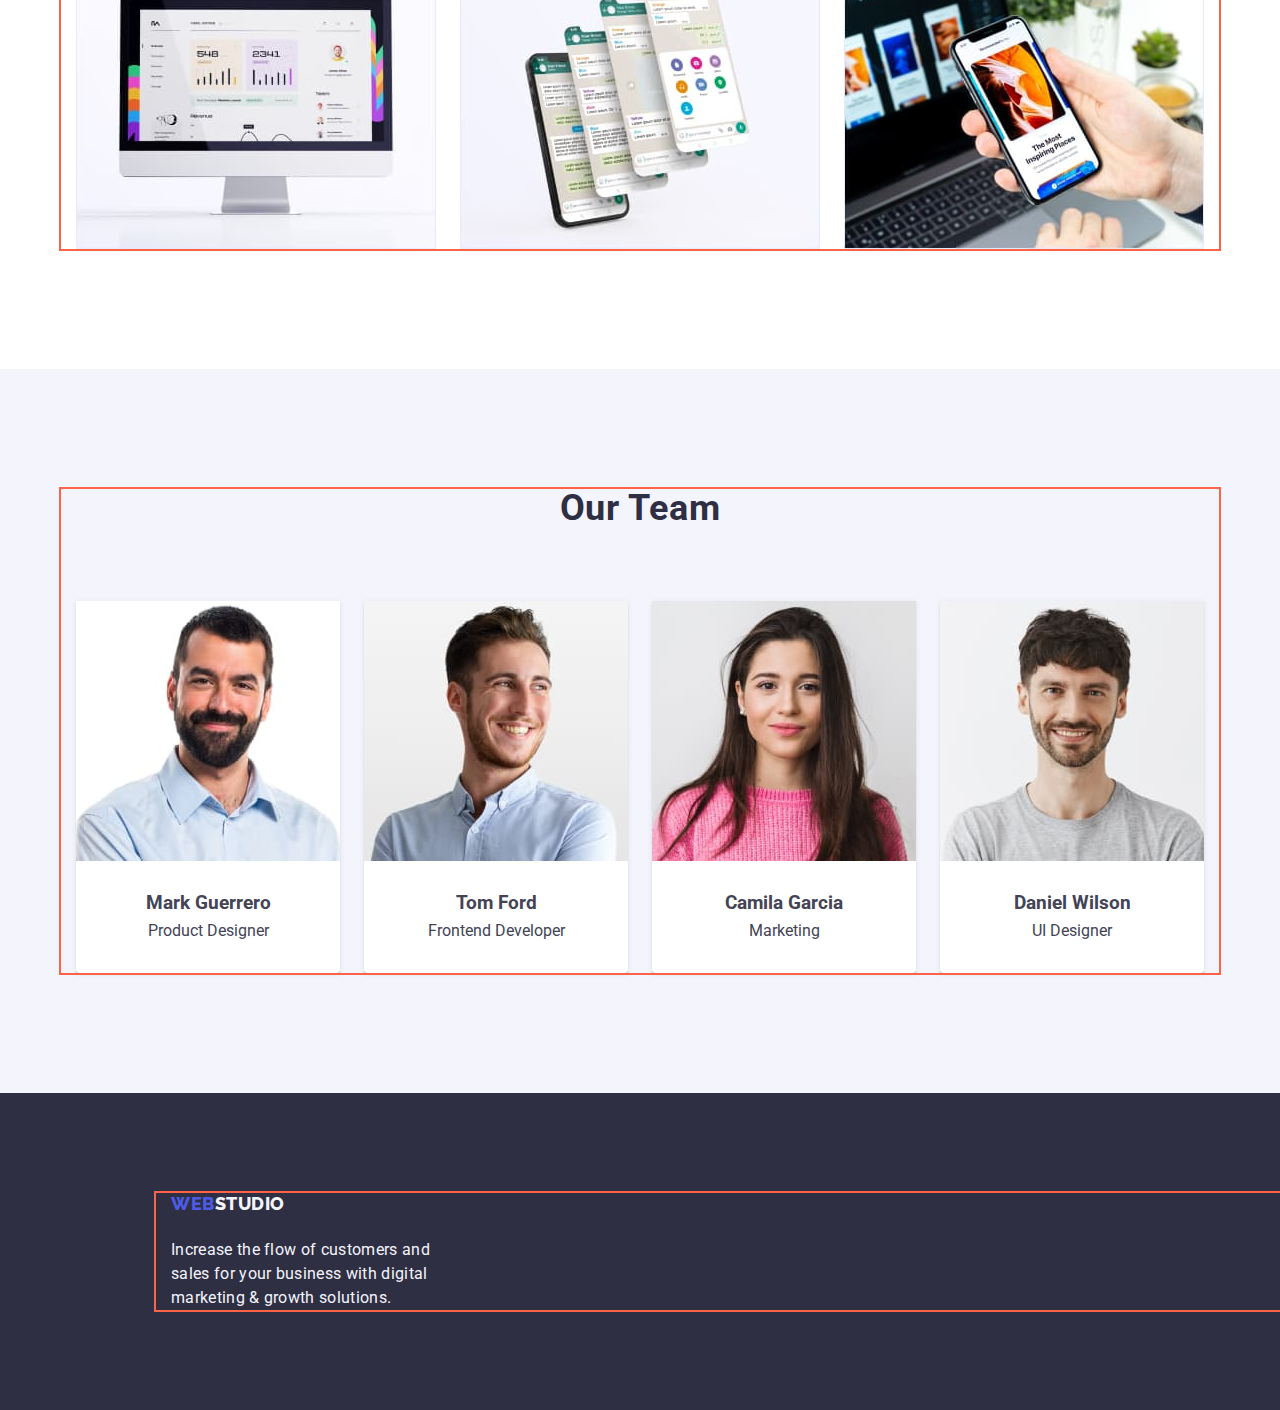
==== commit 6bfa26b9: "change3" ====
--- a/index.html
+++ b/index.html
@@ -142,8 +142,8 @@
     </main>
     
     <footer class="footer">
-      <section class="footer-box"></section>
-      <div class="container ">      
+      <section class="footer-box">
+      <div class="container">      
       <a class="link logo-footer" href="./index.html">Web<span class="logo-part-dark">Studio</span></a>
       <p class="footer-descr">
         Increase the flow of customers and sales for your business with digital
--- a/css/styles.css
+++ b/css/styles.css
@@ -292,7 +292,8 @@
 .button:focus {
     background: var(--accent-color);
     box-shadow: 0px 3px 1px rgba(0, 0, 0, 0.1), 0px 2px 1px rgba(0, 0, 0, 0.08), 0px 2px 2px rgba(0, 0, 0, 0.12);
-    color: var(--color-for-theme-dark)
+    color: var(--color-for-theme-dark);
+    border: 1px solid transparent;
 }
 .button-list {
     display: flex;
@@ -322,24 +323,29 @@
     margin-left: auto;
     margin-right: auto;
 } */
+.section-portfolio {
+    padding: 96px 0 120px;
+}
 .flex-container {
     display: flex;
     flex-wrap: wrap;
+    column-gap: 24px;
+    row-gap: 48px;
     /* background-color: teal; */
 }
-.flex-element {
-    width: 360px;
-    margin-right: 24px;
-    margin-bottom: 32px;
+.flex-element {    
     border: 1px solid #E7E9FC;
+    width: calc((100% - 48px) / 3);
+    margin-right: 0;
+    margin-bottom: 0;
     /* background-color: tomato; */
 }
-.flex-element:nth-child(3n) {
+/* .flex-element:nth-child(3n) {
     margin-right: 0;
 }
 .flex-element:nth-last-child(-n + 3) {
     margin-bottom: 0;
-}
+} */
 .subtitle {
     font-weight: 500;
     font-size: 20px;
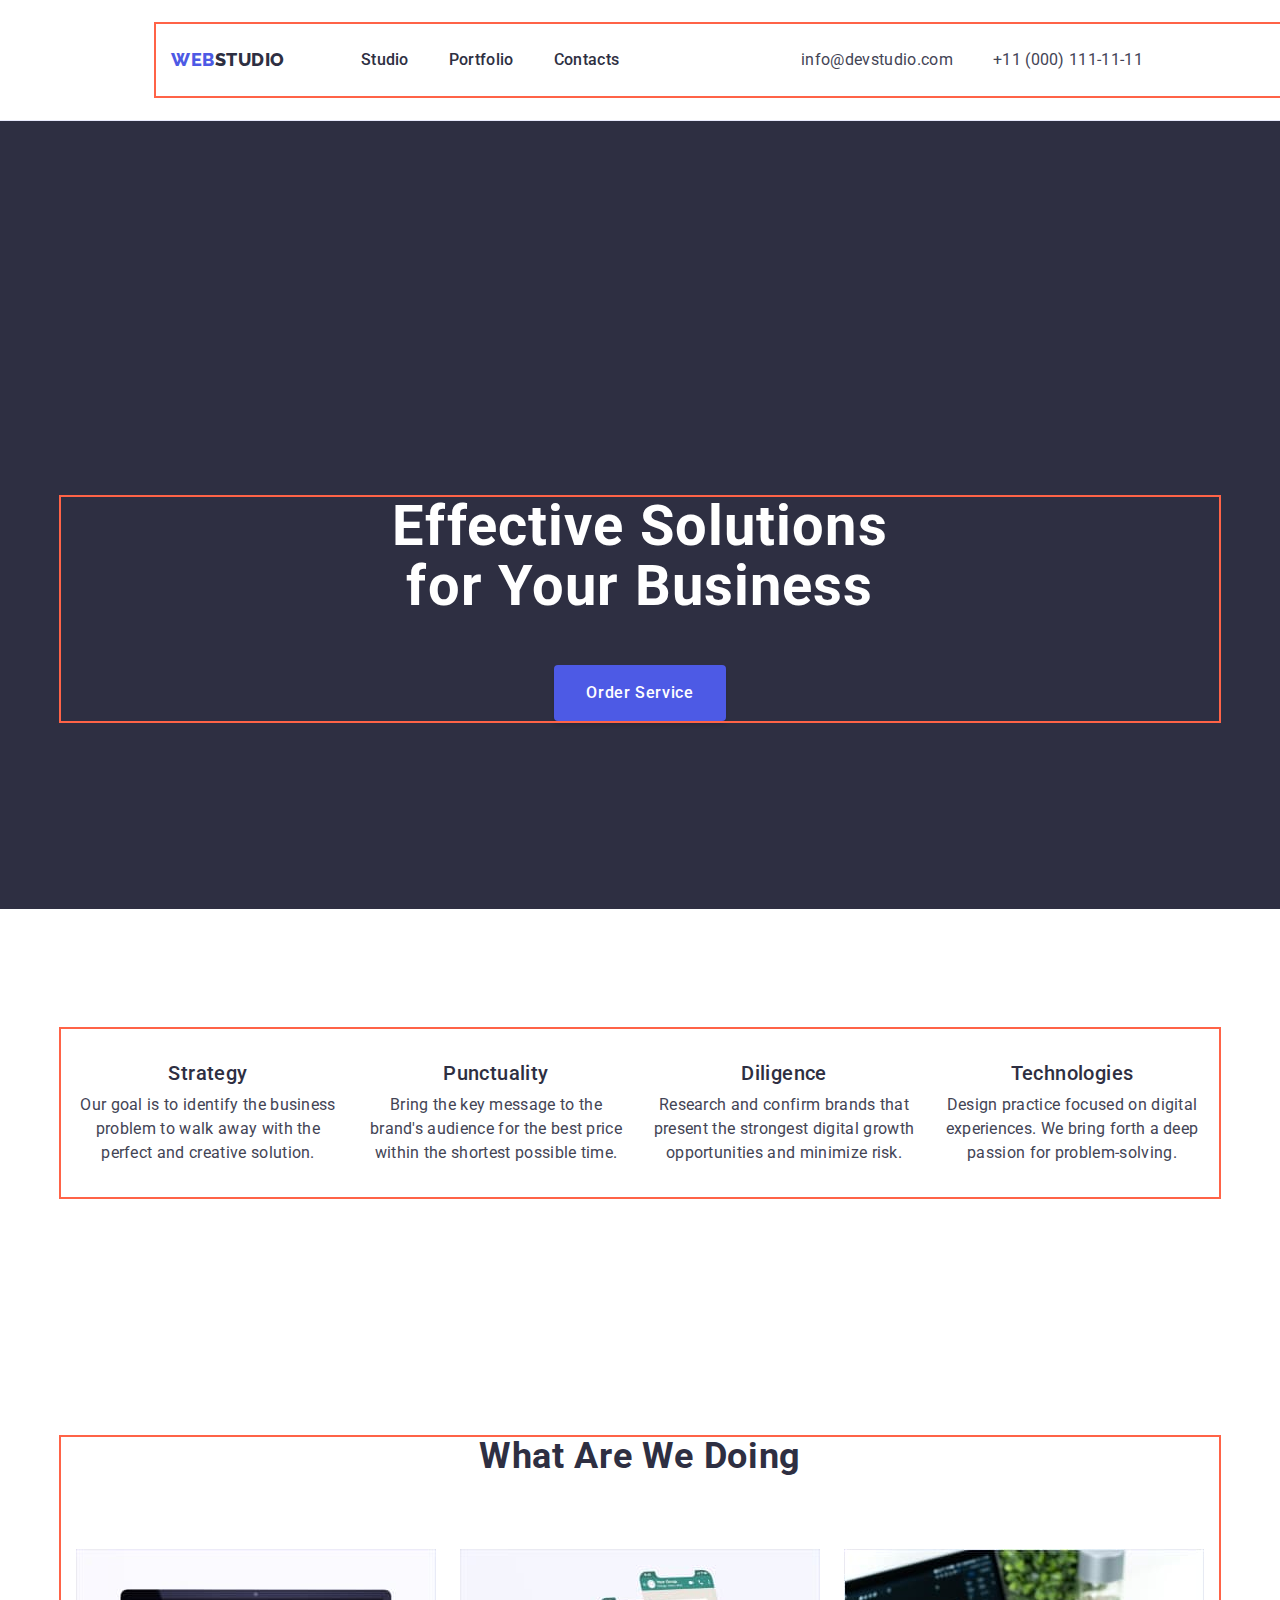
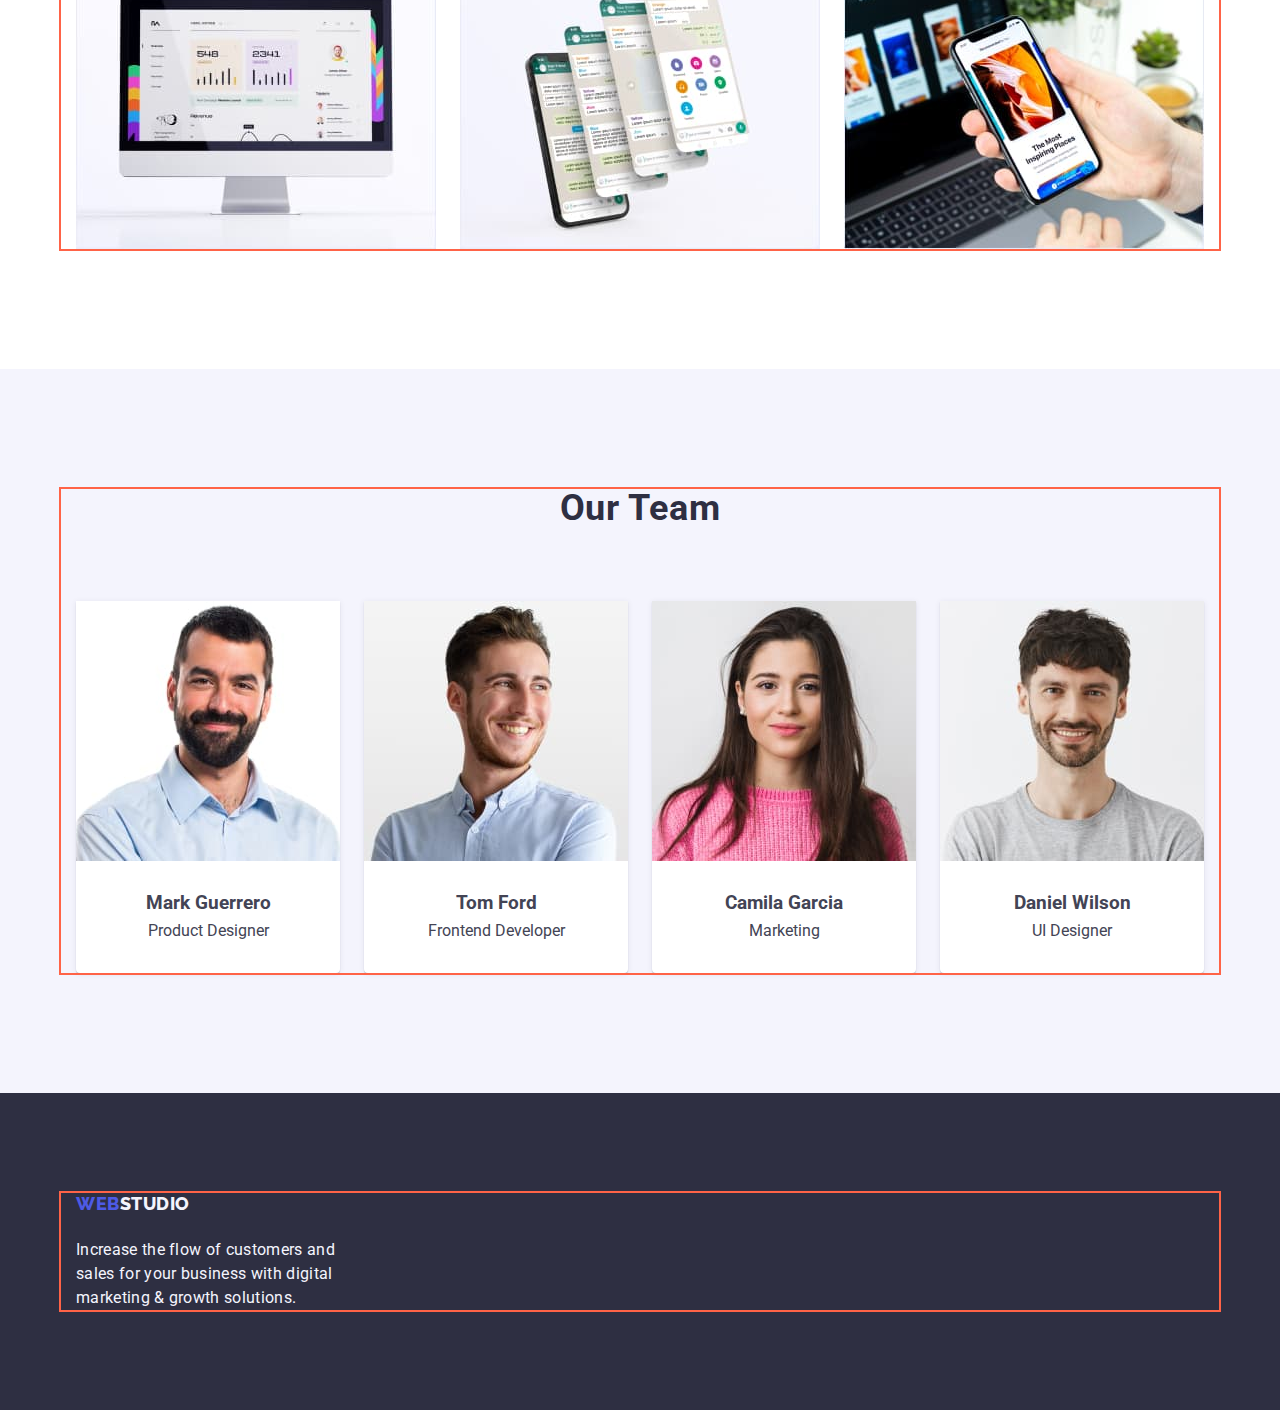
==== commit cdb96d66: "change5" ====
--- a/index.html
+++ b/index.html
@@ -142,15 +142,15 @@
     </main>
     
     <footer class="footer">
-      <section class="footer-box">
+      
       <div class="container">      
-      <a class="link logo-footer" href="./index.html">Web<span class="logo-part-dark">Studio</span></a>
+      <a class="link logo-footer footer-box" href="./index.html">Web<span class="logo-part-dark">Studio</span></a>
       <p class="footer-descr">
         Increase the flow of customers and sales for your business with digital
         marketing & growth solutions.
-      </p>      
-      </div>
-      </section>
+      </p> 
+    </div>
+   
     </footer>
     
   </body>
--- a/css/styles.css
+++ b/css/styles.css
@@ -233,31 +233,29 @@
     --items: 4;
 }
 .team-cards {
-        background:var(--color-for-theme-dark);
-        box-shadow: 0px 1px 6px rgba(46, 47, 66, 0.08), 0px 1px 1px rgba(46, 47, 66, 0.16), 0px 2px 1px rgba(46, 47, 66, 0.08);
-        border-radius: 0px 0px 4px 4px;
+    background:var(--color-for-theme-dark);
+    box-shadow: 0px 1px 6px rgba(46, 47, 66, 0.08), 0px 1px 1px rgba(46, 47, 66, 0.16), 0px 2px 1px rgba(46, 47, 66, 0.08);
+    border-radius: 0px 0px 4px 4px;
         
 }
 /* Footer */
-.footer {
+.footer { 
     background-color: var(--main-color);
-    padding-top: 100px;
-    padding-bottom: 100px;    
+    padding: 100px 0;
+}
+.footer-box {
+    display: inline-block;
+    margin-bottom: 16px;
+    /* outline: 2px solid teal; */
 }
 .footer-descr {    
-        font-size: 16px;
-        line-height: 1.5;      
-        letter-spacing: 0.02em;
-        color: var(--light-mode);
-        max-width: 264px;
-}
-.footer-box {
-    display: block;
-    width: 264px;   
-    margin-left: 156px;
-    margin-right: 1020px;    
-    /* outline: 2px solid teal; */
-}
+    font-size: 16px;
+    line-height: 1.5;      
+    letter-spacing: 0.02em;
+    color: var(--light-mode);
+    max-width: 264px;
+}
+
 .logo-part-dark {
     color: var(--light-mode);
 }
@@ -331,14 +329,21 @@
     flex-wrap: wrap;
     column-gap: 24px;
     row-gap: 48px;
-    /* background-color: teal; */
+    /* background-color: teal;     */
+}
+.flex-element-list {
+    display: flex;
+    flex-wrap: wrap;    
+    width: calc((100% - 48px) / 3);
+    border: 1px solid #E7E9FC;
 }
 .flex-element {    
-    border: 1px solid #E7E9FC;
-    width: calc((100% - 48px) / 3);
+    padding: 32px 16px;
     margin-right: 0;
     margin-bottom: 0;
     /* background-color: tomato; */
+    border: 1px solid #e7e9fc;
+    border-top: none;
 }
 /* .flex-element:nth-child(3n) {
     margin-right: 0;
@@ -352,6 +357,7 @@
     line-height: 1.2; 
     letter-spacing: 0.02em;
     color: var(--main-color);
+    margin-bottom: 8px;
 }
 .subtitle-item {
     font-weight: 400;
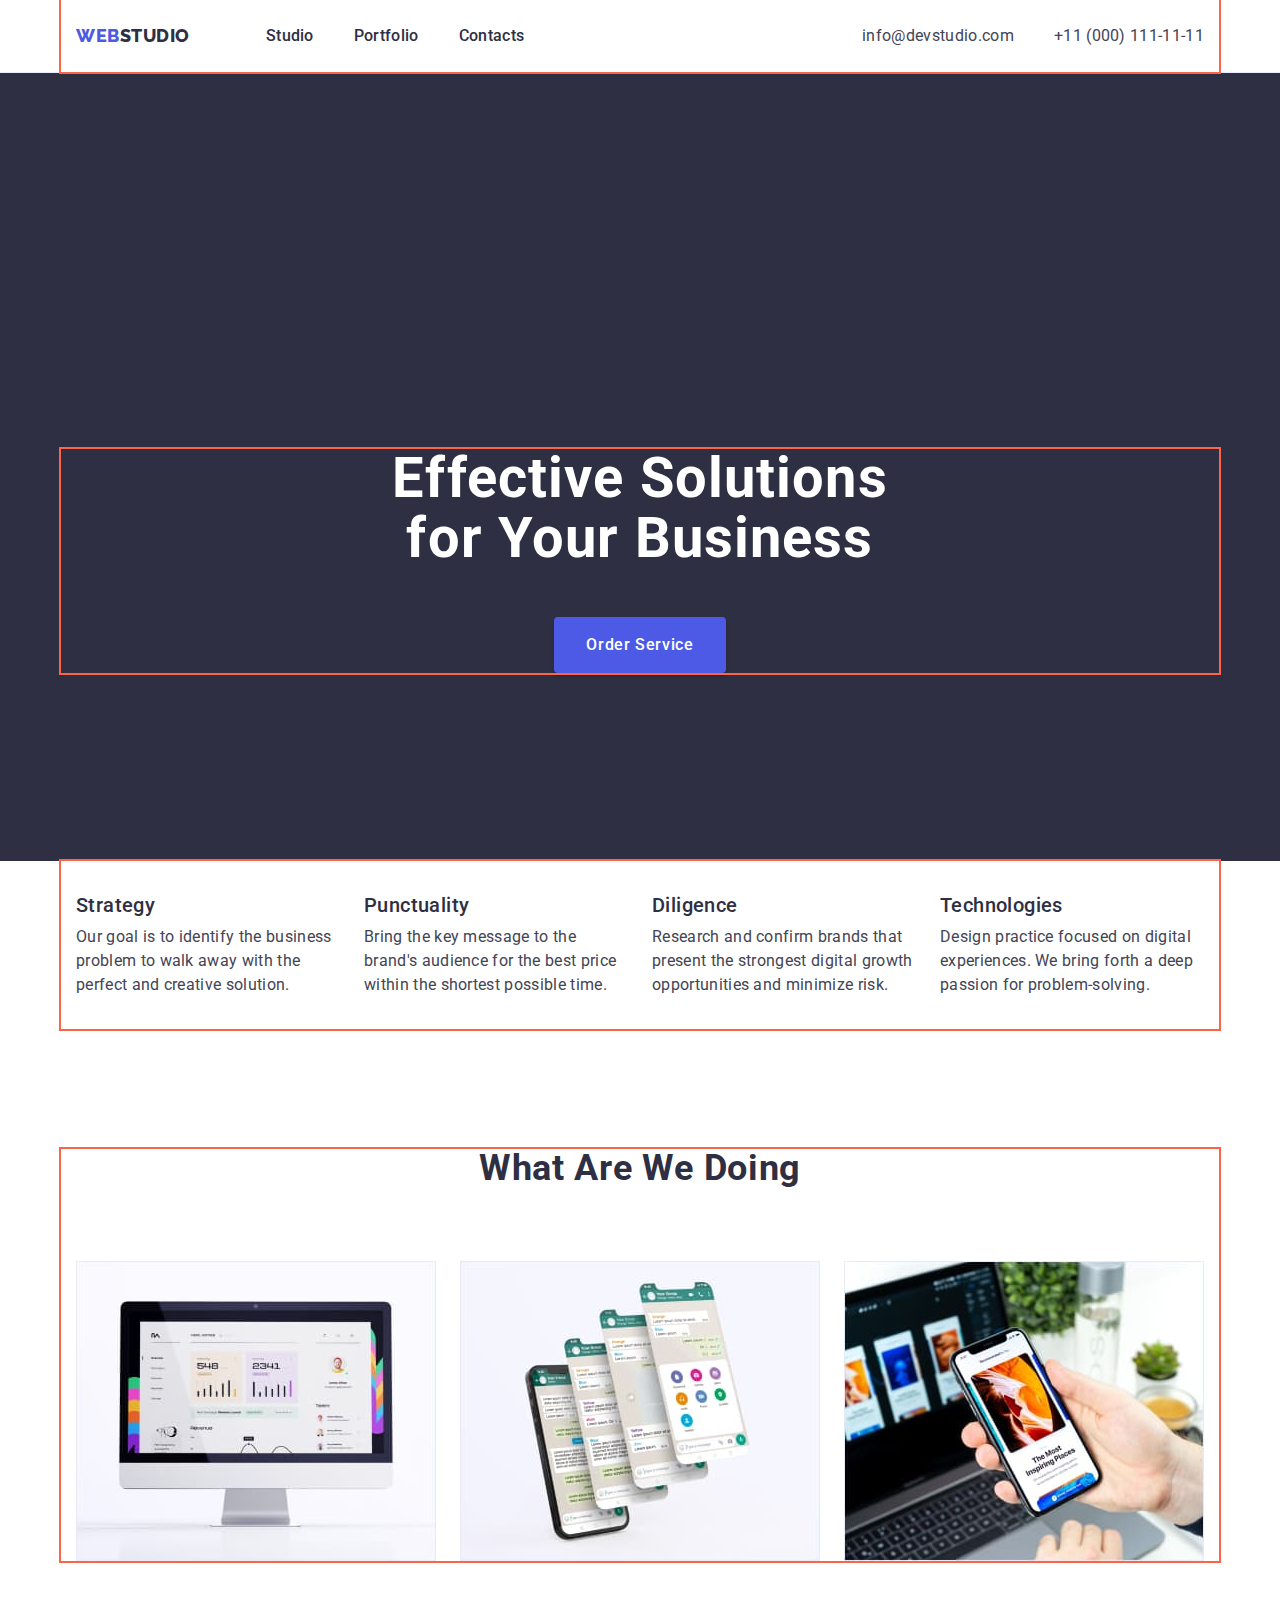
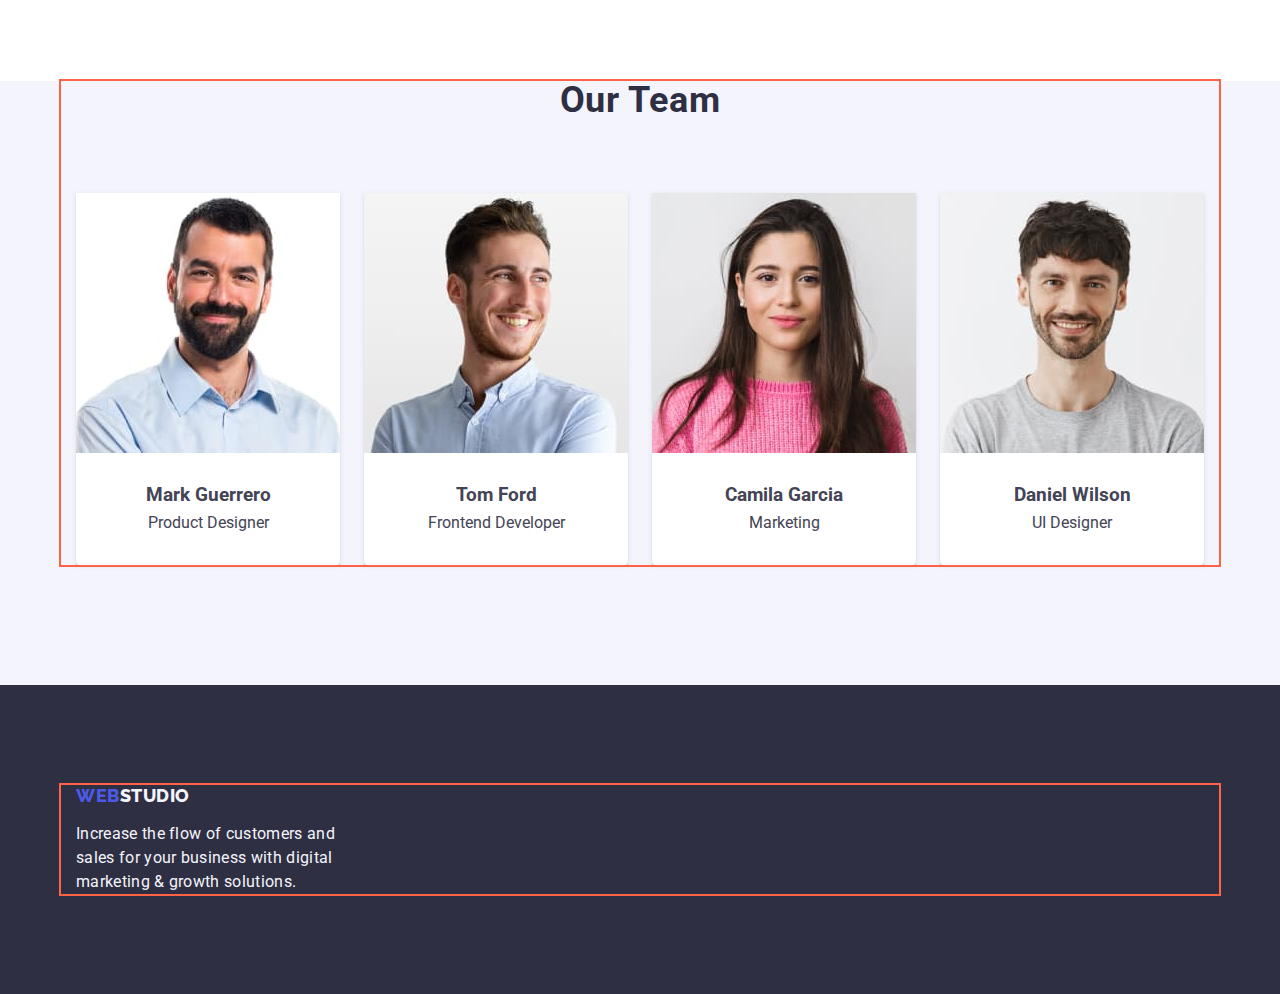
==== commit b10333e6: "change7" ====
--- a/index.html
+++ b/index.html
@@ -55,7 +55,7 @@
       
       <section class="section">
         <div class="container">
-        <h2 class="visually-hidden" hidden>Our advantages</h2>
+        <h2 class="visually-hidden">Our advantages</h2>
         <ul class="list advantages-list"> 
           <li class="feacher-items">
             <h3 class="feacher">Strategy</h3>
--- a/css/styles.css
+++ b/css/styles.css
@@ -41,7 +41,7 @@
     outline: 2px solid tomato;
 }
 .section {
-padding: 120px 0;
+padding-bottom: 120px;
 }
 
 /* Header */
@@ -50,8 +50,7 @@
     align-items: center;   
     
 }
-.page-header {
-    padding: 24px 156px;
+.page-header {   
     border-bottom: 1px solid #E7E9FC;
 }
 .page-nav {
@@ -83,6 +82,7 @@
 .address-menu {
     display: flex;
     gap: 40px;
+
 }
 .nav-link-contacts {           
         font-weight: 400;        
@@ -94,7 +94,7 @@
     padding: 24px 0;
 }
 .tel {
-    margin-right: 156px;
+    margin-right: 0;
     padding: 24px 0;
 }
 .nav-link-contacts:hover,
@@ -130,8 +130,7 @@
         line-height: 1.07;    
         letter-spacing: 0.02em;     
         color: var(--color-for-theme-dark);
-        margin-bottom: 48px;
-        padding: 0;
+        margin-bottom: 48px;       
         margin-top: 188px;
         max-width: 496px;
         display: flex;
@@ -180,17 +179,15 @@
     line-height: 1.2;   
     letter-spacing: 0.02em;
     color: var(--main-color);
-    margin-bottom: 8px;
-    text-align: center;
-    margin-top: 32px;
+    padding-bottom: 8px;   
+    padding-top: 32px;
 }
 .feacher-discr {
     font-size: 16px;
     line-height: 1.5;    
     letter-spacing: 0.02em;
-    color: var(--text-color);  
-    text-align: center;
-    margin-bottom: 32px;
+    color: var(--text-color);
+    padding-bottom: 32px;
 }
 /* What are we doing */
 .card-set {
@@ -260,17 +257,15 @@
     color: var(--light-mode);
 }
 .logo-footer {
-    margin-bottom: 24px;
+    margin-bottom: 16px;
     font-family: 'Raleway', sans-serif;
     font-weight: 800;
     font-size: 18px;
     line-height: 1.17;
     letter-spacing: 0.03em;
     text-transform: uppercase;
-    color: var(--primery-brend);        
-    align-items: center;
-    display: flex;
-
+    color: var(--primery-brend);   
+    
 }
 /* Button */
 .button {
@@ -331,17 +326,11 @@
     row-gap: 48px;
     /* background-color: teal;     */
 }
-.flex-element-list {
-    display: flex;
-    flex-wrap: wrap;    
-    width: calc((100% - 48px) / 3);
-    border: 1px solid #E7E9FC;
+.flex-element-list {     
+    width: calc((100% - 48px) / 3);    
 }
 .flex-element {    
     padding: 32px 16px;
-    margin-right: 0;
-    margin-bottom: 0;
-    /* background-color: tomato; */
     border: 1px solid #e7e9fc;
     border-top: none;
 }
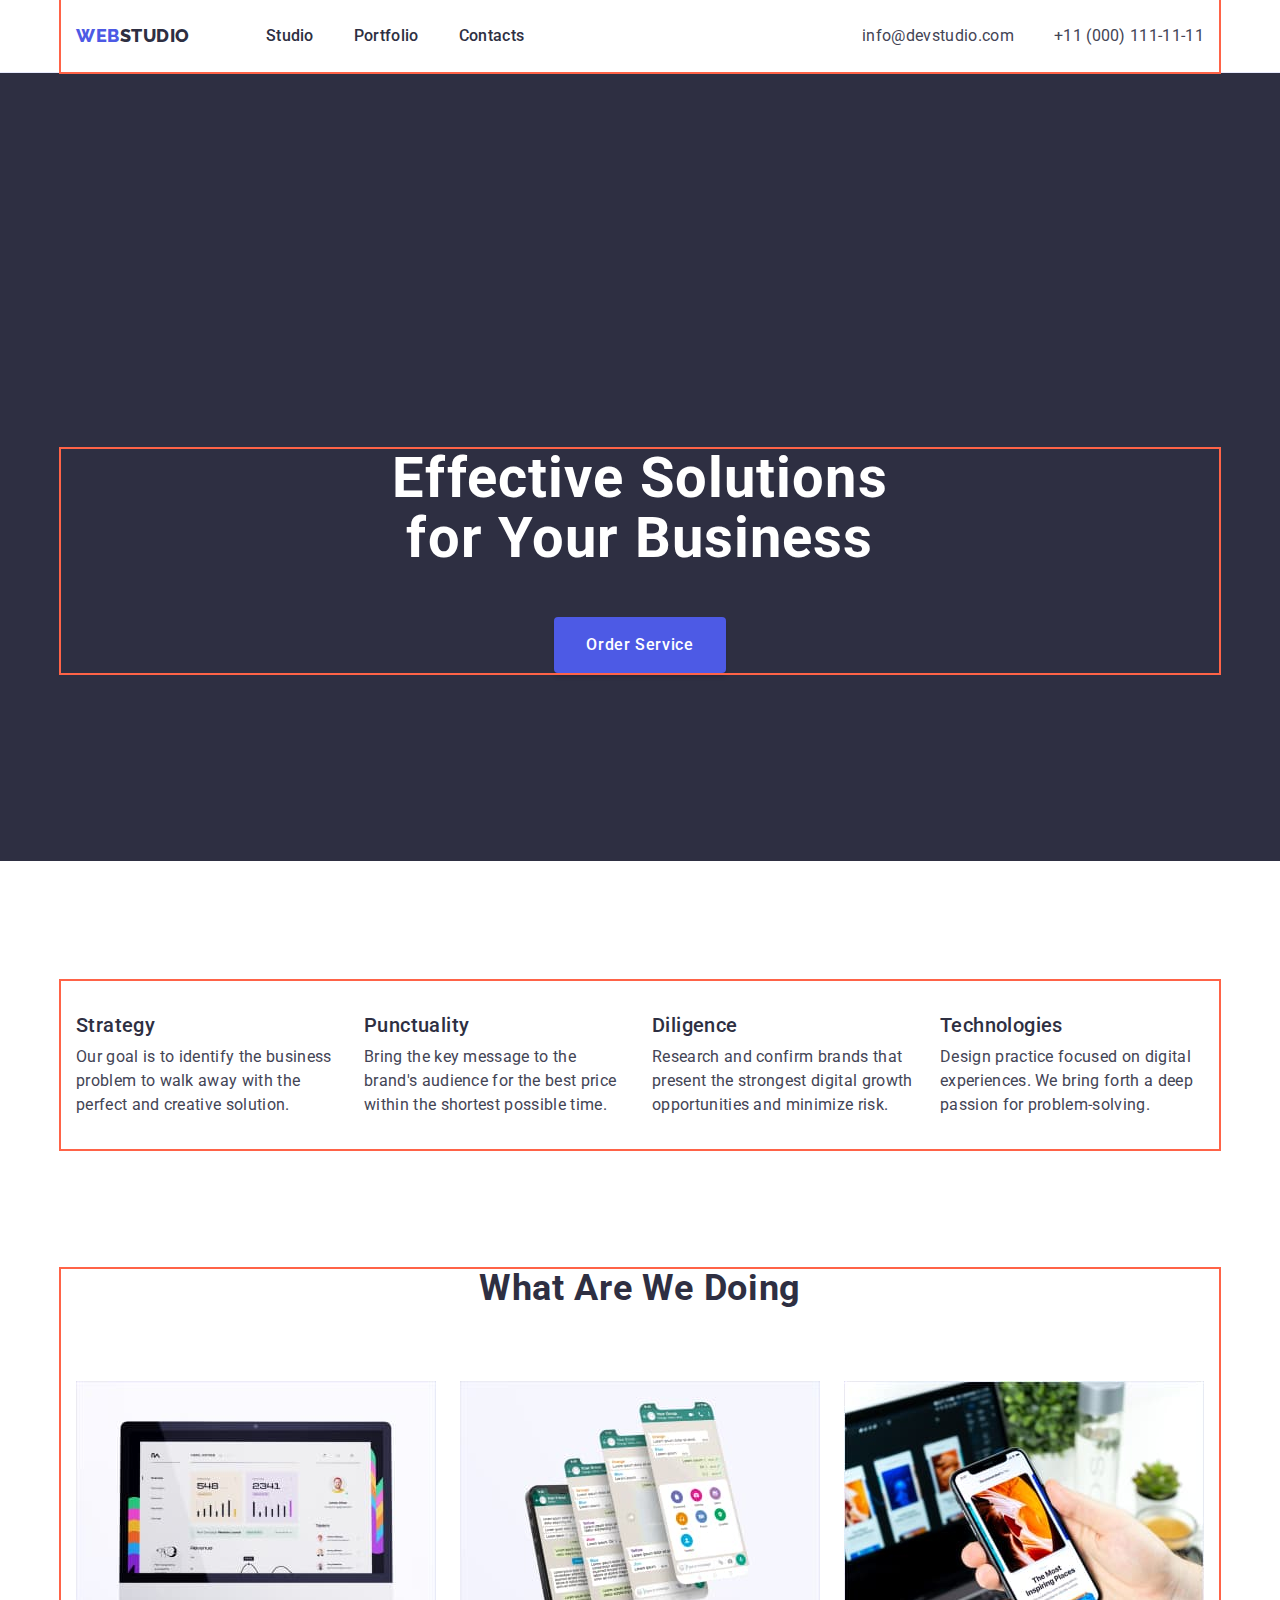
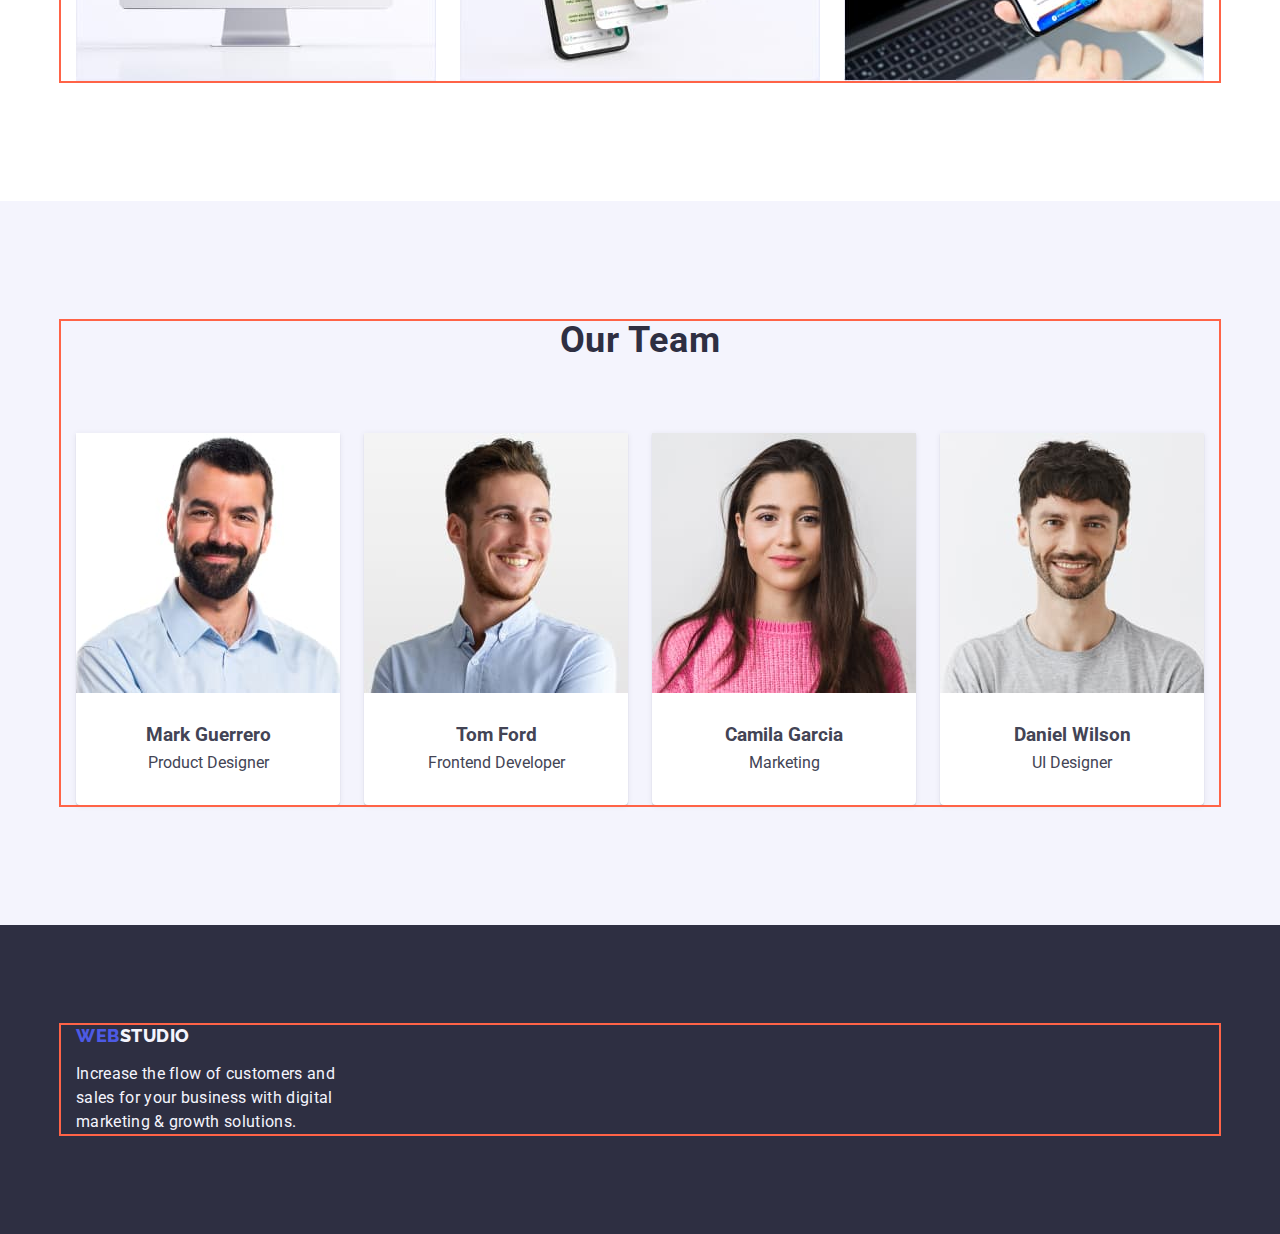
==== commit c51e617d: "change8" ====
--- a/index.html
+++ b/index.html
@@ -89,7 +89,7 @@
         </div>
       </section>
       <!-- What are we doing -->
-      <section class="section">
+      <section class="section-three">
         <div class="container">
         <h2 class="work-title">What are we doing</h2>
         <ul class="list work-list card-set">
--- a/css/styles.css
+++ b/css/styles.css
@@ -41,7 +41,10 @@
     outline: 2px solid tomato;
 }
 .section {
-padding-bottom: 120px;
+padding: 120px 0;
+}
+.section-three {
+    padding-bottom: 120px;
 }
 
 /* Header */
